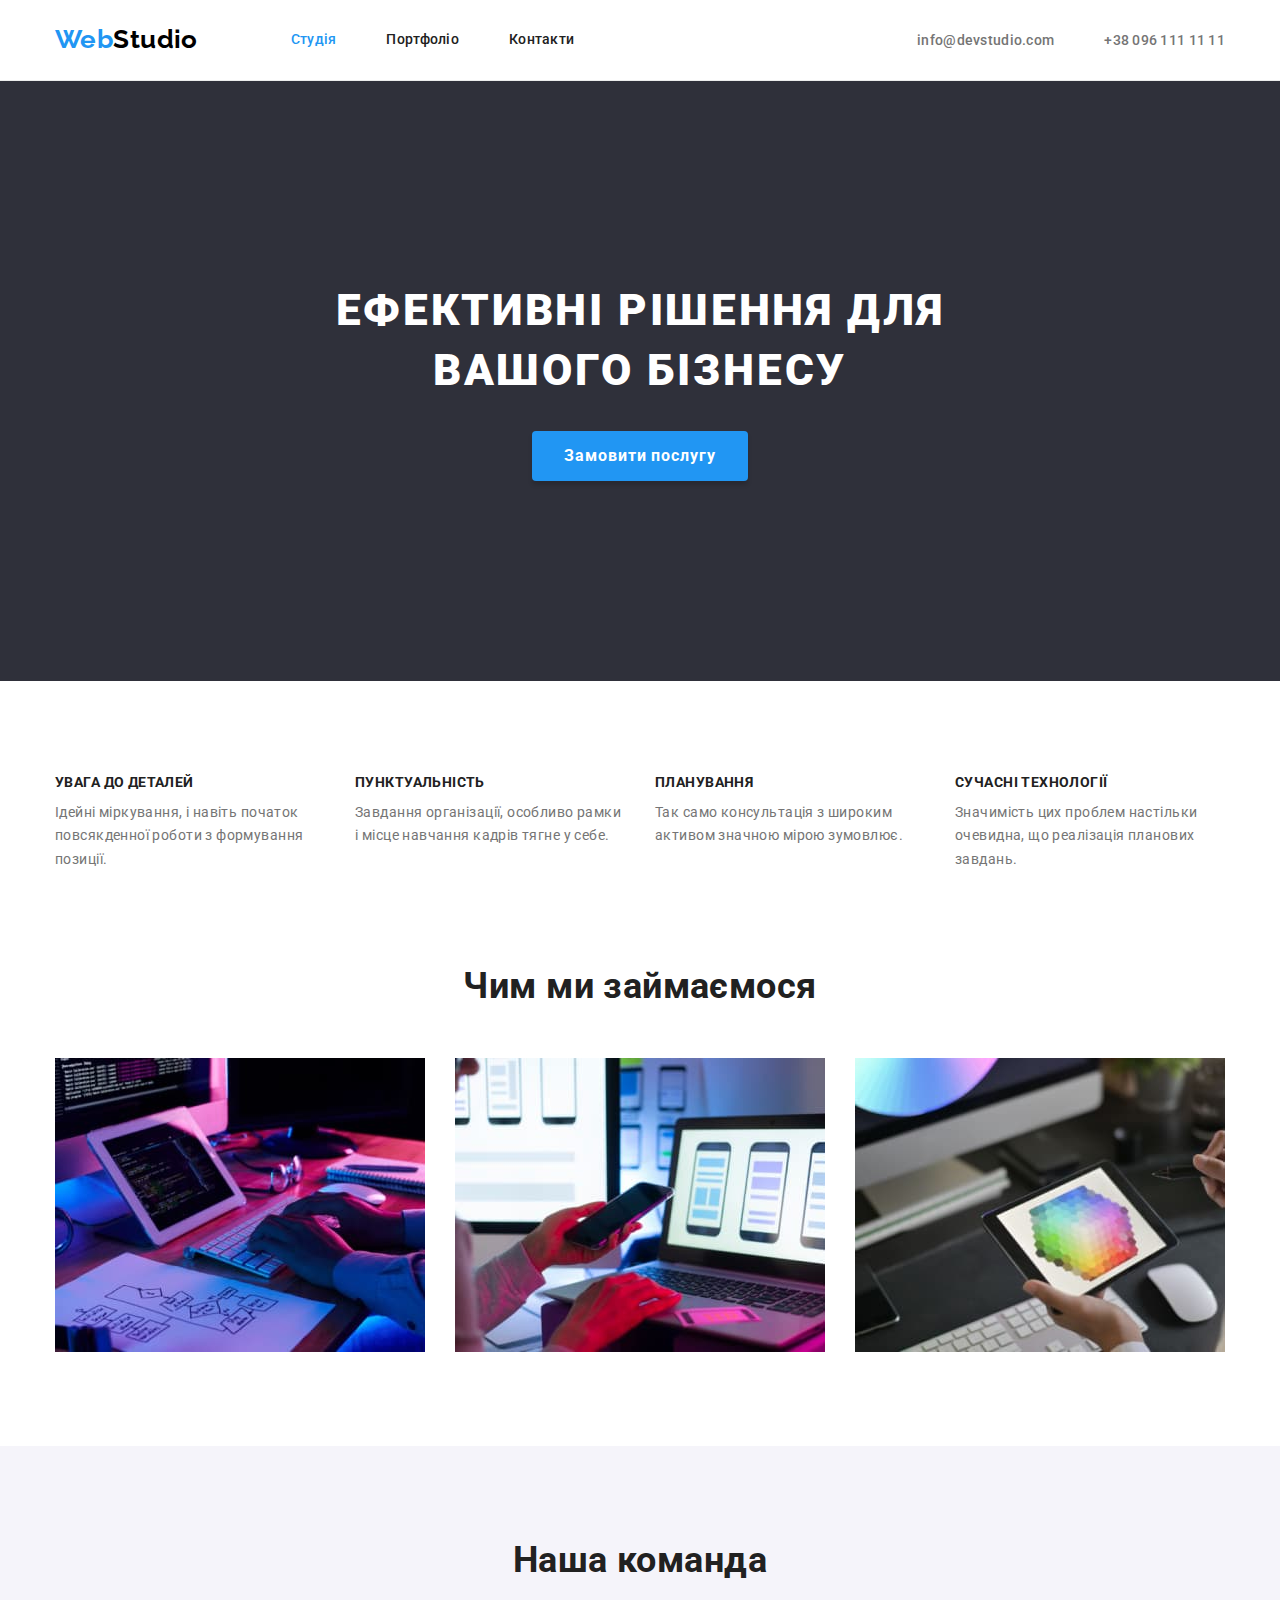
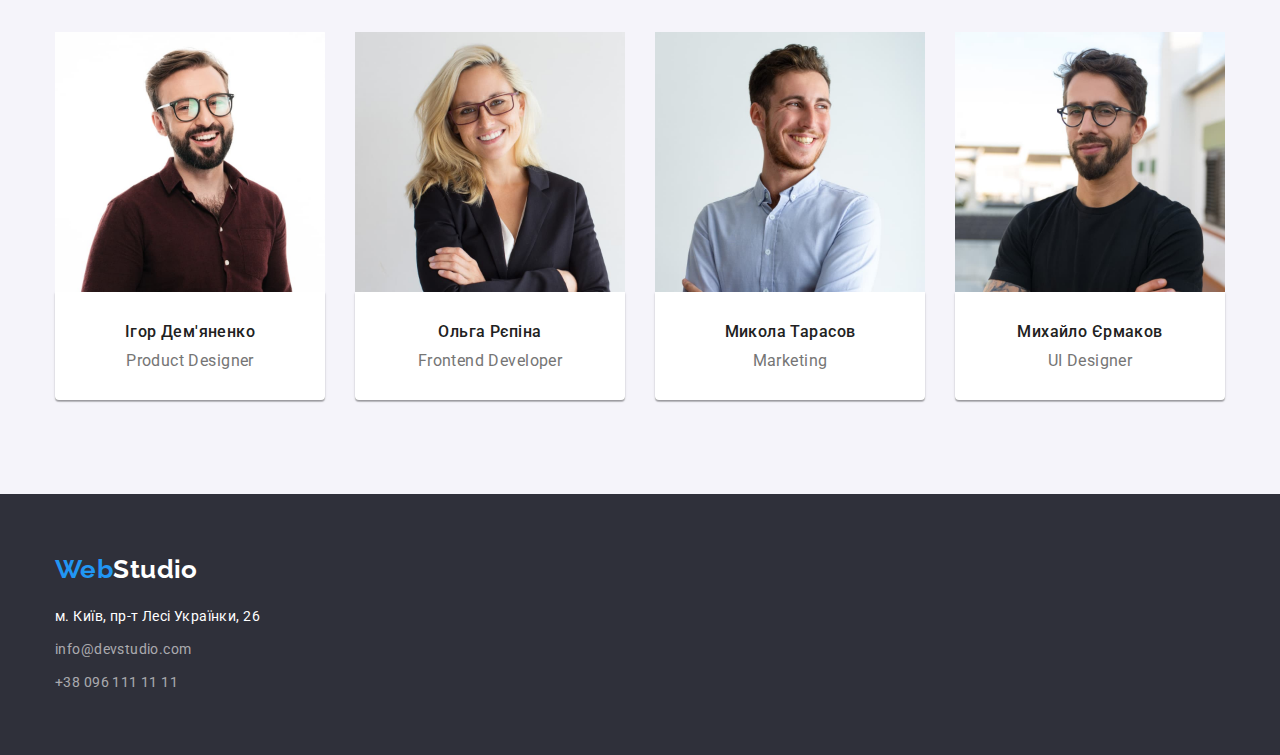
==== index.html @ 47d5ba4a "Initial commit" ====
<!DOCTYPE html>
<html lang="uk">

<head>
    <meta charset="UTF-8">
    <meta http-equiv="X-UA-Compatible" content="IE=edge">
    <meta name="viewport" content="width=device-width, initial-scale=1.0">
    <title>Студія</title>
    <link rel="preconnect" href="https://fonts.googleapis.com">
    <link rel="preconnect" href="https://fonts.gstatic.com" crossorigin>
    <link
        href="https://fonts.googleapis.com/css2?family=Raleway:wght@700&family=Roboto:wght@400;500;700;900&display=swap"
        rel="stylesheet">
    <link rel="stylesheet"
        href="https://cdnjs.cloudflare.com/ajax/libs/modern-normalize/1.1.0/modern-normalize.min.css">
    <link rel="stylesheet" href="./css/styles.css">
</head>

<body>
    <header class="page-header">
        <div class="header-container container">
            <nav class="main-nav">
                <a href="./index.html" class="logo link"><span class="accent">Web</span>Studio</a>

                <ul class="site-nav list">
                    <li class="item">
                        <a href="./index.html" class="current link">Студія</a>
                    </li>
                    <li class="item">
                        <a href="./portfolio.html" class="link">Портфоліо</a>
                    </li>
                    <li class="item">
                        <a href="" class="link">Контакти</a>
                    </li>
                </ul>
            </nav>

            <ul class="header-contacts list">
                <li class="item">
                    <a href="mailto:info@devstudio.com" class="email link">info@devstudio.com</a>
                </li>
                <li class="item">
                    <a href="tel:+380961111111" class="tel link">+38 096 111 11 11</a>
                </li>
            </ul>
        </div>
    </header>


    <main>
        <section class="solutions">
            <h1 class="title">Ефективні рішення для вашого бізнесу</h1>
            <button type="button" class="order-button">Замовити послугу</button>
        </section>

        <section class="section feature">
            <div class="container">
                <h2 class="visually-hidden">Особливості</h2>
                <ul class="feature-list list">
                    <li class="item">
                        <h3 class="title">УВАГА ДО ДЕТАЛЕЙ</h3>
                        <p class="text">Ідейні міркування, і навіть початок повсякденної роботи з формування позиції.
                        </p>
                    </li>
                    <li class="item">
                        <h3 class="title">ПУНКТУАЛЬНІСТЬ</h3>
                        <p class="text">Завдання організації, особливо рамки і місце навчання кадрів тягне у себе.</p>
                    </li>

                    <li class="item">
                        <h3 class="title">ПЛАНУВАННЯ</h3>
                        <p class="text">Так само консультація з широким активом значною мірою зумовлює.</p>
                    </li>

                    <li class="item">
                        <h3 class="title">СУЧАСНІ ТЕХНОЛОГІЇ</h3>
                        <p class="text">Значимість цих проблем настільки очевидна, що реалізація планових завдань.</p>
                    </li>
                </ul>
            </div>
        </section>

        <section class="section work">
            <div class="container">
                <h2 class="section-title">Чим ми займаємося</h2>
                <ul class="work-list list">
                    <li class="item">
                        <img src="./images/img-1.jpg" alt="Програміст крупним планом, що працює за своїм робочим столом"
                            class="image" width="370" height="294">
                    </li>
                    <li class="item">
                        <img src="./images/img-2.jpg"
                            alt="Веб-дизайнери інтерфейсу користувача розробляють програми для смартфонів, команда працює над інтерфейсом мобільних телефонів"
                            class="image" width="370" height="294">
                    </li>
                    <li class="item">
                        <img src="./images/img-3.jpg"
                            alt="Креативний веб-дизайн художника з робочим графічним планшетом для вибору кольору"
                            class="image" width="370" height="294">
                    </li>
                </ul>
            </div>
        </section>

        <section class="section team-section">
            <div class="container">
                <h2 class="section-title">Наша команда</h2>

                <ul class="team-list list">
                    <li class="item">
                        <img src="./images/team-card-img-1.jpg" alt="Ігор Дем'яненко, продакт-дизайнер" class="image"
                            width="270" height="260">
                        <div class="label">
                            <h3 class="title">Ігор Дем'яненко</h3>
                            <p lang="en" class="text">Product Designer</p>
                        </div>
                    </li>
                    <li class="item">
                        <img src="./images/team-card-img-2.jpg" alt="Ольга Рєпіна, розробник" class="image" width="270"
                            height="260">
                        <div class="label">
                            <h3 class="title">Ольга Рєпіна</h3>
                            <p lang="en" class="text">Frontend Developer</p>
                        </div>
                    </li>
                    <li class="item">
                        <img src="./images/team-card-img-3.jpg" alt="Микола Тарасов, маркетинг" class="image"
                            width="270" height="260">
                        <div class="label">
                            <h3 class="title">Микола Тарасов</h3>
                            <p lang="en" class="text">Marketing</p>
                        </div>
                    </li>
                    <li class="item">
                        <img src="./images/team-card-img-4.jpg" alt="Михайло Єрмаков, дизайнер інтерфейсу користувача"
                            class="image" width="270" height="260">
                        <div class="label">
                            <h3 class="title">Михайло Єрмаков</h3>
                            <p lang="en" class="text">UI Designer</p>
                        </div>
                    </li>
                </ul>
            </div>
        </section>
    </main>

    <footer class="page-footer">
        <div class="container">
            <a href="./index.html" class="logo link"><span class="accent">Web</span>Studio</a>

            <address>
                <ul class="footer-contacts list">
                    <li class="item">
                        <a href="https://goo.gl/maps/CPtrU1FHBa2aNyZL9" class="address link" target="_blank"
                            rel="noopener noreferrer nofollow">м. Київ, пр-т Лесі
                            Українки, 26</a>
                    </li>
                    <li class="item">
                        <a href="mailto:info@devstudio.com" class="email link">info@devstudio.com</a>
                    </li>
                    <li class="item">
                        <a href="tel:+380961111111" class="tel link">+38 096 111 11 11</a>
                    </li>
                </ul>
            </address>
        </div>
    </footer>
</body>

</html>
---- css/styles.css ----
:root {
    --primary-text-color: #757575;
    --secondary-text-color: #212121;
    --accent-color: #2196f3;
    --dark-accent-color: #188CE8;
    --primary-white-color: #ffffff;
    --transparent-white-color: rgba(255, 255, 255, 0.6);
    --secondary-bg-color: #F5F4FA;
    --dark-bg-color: #2F303A;
}

body {
    color: var(--primary-text-color);
    background-color: var(--primary-white-color);
    font-family: 'Roboto', sans-serif;
    font-size: 14px;
    letter-spacing: 0.03em;
}

.list {
    padding: 0;
    margin: 0;

    list-style: none;
}

.link {
    margin-top: 0;
    margin-bottom: 0;
    text-decoration: none;
}

.image {
    display: block;
}

.image {
    display: block;
}

h1,
h2,
h3,
h4,
h5,
h6,
p,
ul {
    margin-top: 0;
    margin-bottom: 0;
}

.visually-hidden {
    position: absolute;
    white-space: nowrap;
    width: 1px;
    height: 1px;
    overflow: hidden;
    border: 0;
    padding: 0;
    clip: rect(0 0 0 0);
    clip-path: inset(50%);
    margin: -1px;
}

.container {
    /* width = 1170px + 2*15px */
    width: 1200px;
    margin: 0 auto;
    padding-left: 15px;
    padding-right: 15px;
}


/* Styles for Header */

.page-header {
    border-bottom: 1px solid #ECECEC;
}

.logo {
    color: #000000;
    font-family: 'Raleway', sans-serif;
    font-weight: 700;
    font-size: 26px;
    line-height: 1.19;
}

.page-header .logo {
    padding-top: 24px;
    padding-bottom: 25px;
    margin-right: 93px;
}

.accent,
.site-nav .link.current {
    color: var(--accent-color);
}

.header-container {
    display: flex;
    align-items: center;
}

.main-nav {
    display: flex;
    align-items: center;
}

.site-nav {
    display: flex;
    align-items: center;
}

.site-nav .item+.item,
.header-contacts .item+.item {
    margin-left: 50px;
}

.site-nav .link {
    padding-top: 32px;

    padding-bottom: 32px;
    color: var(--secondary-text-color);
    font-weight: 500;
    line-height: 1.14;
    letter-spacing: 0.02em;
}

.site-nav .link:hover,
.site-nav .link:focus {
    color: var(--accent-color);
}

.header-contacts {
    display: flex;
    margin-left: auto;
}

.header-contacts .link {
    padding-top: 32px;
    padding-bottom: 32px;

    color: var(--primary-text-color);
    font-weight: 500;
    line-height: 1.14px;
    letter-spacing: 0.02em;
}

.header-contacts .link:hover,
.header-contacts .link:focus {
    color: var(--accent-color);
}



/* Styles for Main */

.section {
    padding-top: 94px;
    padding-bottom: 94px;
}

.section.feature {
    padding-bottom: 0;
}

.section-title {
    margin-bottom: 50px;

    color: var(--secondary-text-color);
    font-size: 36px;
    line-height: 1.16;
    text-align: center;
}


/* Styles for Solutions section*/

.solutions {
    max-width: 1600px;
    padding-top: 200px;
    padding-bottom: 200px;
    margin: auto;

    background-color: var(--dark-bg-color);
    text-align: center;
}

.solutions .title {
    margin: 0 auto 30px;
    width: 696px;

    color: var(--primary-white-color);
    font-weight: 900;
    font-size: 44px;
    line-height: 1.36;
    text-align: center;
    letter-spacing: 0.06em;
    text-transform: uppercase;
}

.solutions .order-button {
    width: 216px;
    height: 50px;

    color: var(--primary-white-color);
    background: var(--accent-color);
    box-shadow: 0px 4px 4px rgba(0, 0, 0, 0.15);
    border: none;
    border-radius: 4px;

    font-family: inherit;
    font-weight: 700;
    font-size: 16px;
    line-height: 1.88;
    text-align: center;
    letter-spacing: 0.06em;
    cursor: pointer;
}

.solutions .order-button:focus,
.solutions .order-button:hover {
    background: var(--dark-accent-color);
}

/* Styles for feature list */

.feature-list {
    display: flex;
    gap: 30px;
}

.feature-list .item{
    flex-basis: calc((100% - 90px) / 4);
}

.feature-list .title {
    margin-bottom: 10px;

    font-size: 14px;
    color: var(--secondary-text-color);
    line-height: 1.14;
    text-transform: uppercase;
}

.feature-list .text {
    line-height: 1.71;
}


/* Styles for work section */

.work-list {
    display: flex;
}

.work-list .item:not(:last-child) {
    margin-right: 30px;
}


/* Styles for Team section */

.team-section {
    background-color: var(--secondary-bg-color);
}

.team-section .title {
    color: var(--secondary-text-color);
}

.team-list {
    display: flex;
}

.team-list .item {
    background-color: var(--primary-white-color);
}

.team-list .item:not(:last-child) {
    margin-right: 30px;
}

.team-list .label {
    padding-top: 30px;
    padding-bottom: 30px;

    box-shadow:
        0px 1px 3px rgba(0, 0, 0, 0.12),
        0px 1px 1px rgba(0, 0, 0, 0.14),
        0px 2px 1px rgba(0, 0, 0, 0.2);
    border-radius: 0px 0px 4px 4px;
}

.team-list .title {
    margin-bottom: 10px;

    font-weight: 500;
    font-size: 16px;
    line-height: 1.19;
    text-align: center;
}

.team-list .text {
    font-size: 16px;
    line-height: 1.19;
    text-align: center;
}



/* Styles for Footer */

.page-footer {
    padding-top: 60px;
    padding-bottom: 60px;
    background-color: var(--dark-bg-color);
}

.page-footer .logo {
    display: inline-block;
    margin-bottom: 20px;

    color: var(--primary-white-color);
}

.footer-contacts .link {
    display: inline-block;

    color: var(--transparent-white-color);
    line-height: 1.71;
    font-style: normal;
}

.footer-contacts .item:not(:last-child) {
    margin-bottom: 9px;
}

.footer-contacts .address {
    color: var(--primary-white-color);
}

.footer-contacts .email:hover,
.footer-contacts .email:focus,
.footer-contacts .tel:hover,
.footer-contacts .tel:focus {
    color: var(--accent-color);
}



/* ========================================== */

/*===    Styles for Portfolio   ===*/

.filter-list {
    display: flex;
    justify-content: center;
    margin-bottom: 50px;
}


.filter-list .item:not(:last-child) {
    margin-right: 8px;
}

.button {
    height: 38px;
    padding: 0 22px;

    background-color: var(--secondary-bg-color);
    color: var(--secondary-text-color);
    border-radius: 4px;
    border: none;

    font-family: inherit;
    font-weight: 500;
    font-size: 16px;
    line-height: 1.63px;
    text-align: center;
    cursor: pointer;
}

.button:hover,
.button:focus {
    box-shadow:
        0px 3px 1px rgba(0, 0, 0, 0.1),
        0px 1px 2px rgba(0, 0, 0, 0.08),
        0px 2px 2px rgba(0, 0, 0, 0.12);

    background-color: var(--accent-color);
    color: var(--primary-white-color);
}

.portfolio {
    display: flex;
    flex-wrap: wrap;
    gap: 30px;
}

.portfolio-item {
    flex-basis: calc((100% - 60px) / 3);
}

.portfolio-item .label {
    padding: 20px 24px;
    border: 1px solid #EEEEEE;
    border-top: none;

    background: var(--primary-white-color);
}

.portfolio-item .title {
    margin-bottom: 4px;

    color: var(--secondary-text-color);
    font-size: 18px;
    line-height: 2;
    letter-spacing: 0.06em;
}

.portfolio-item .text {
    color: var(--primary-text-color);
    line-height: 1.88;
}
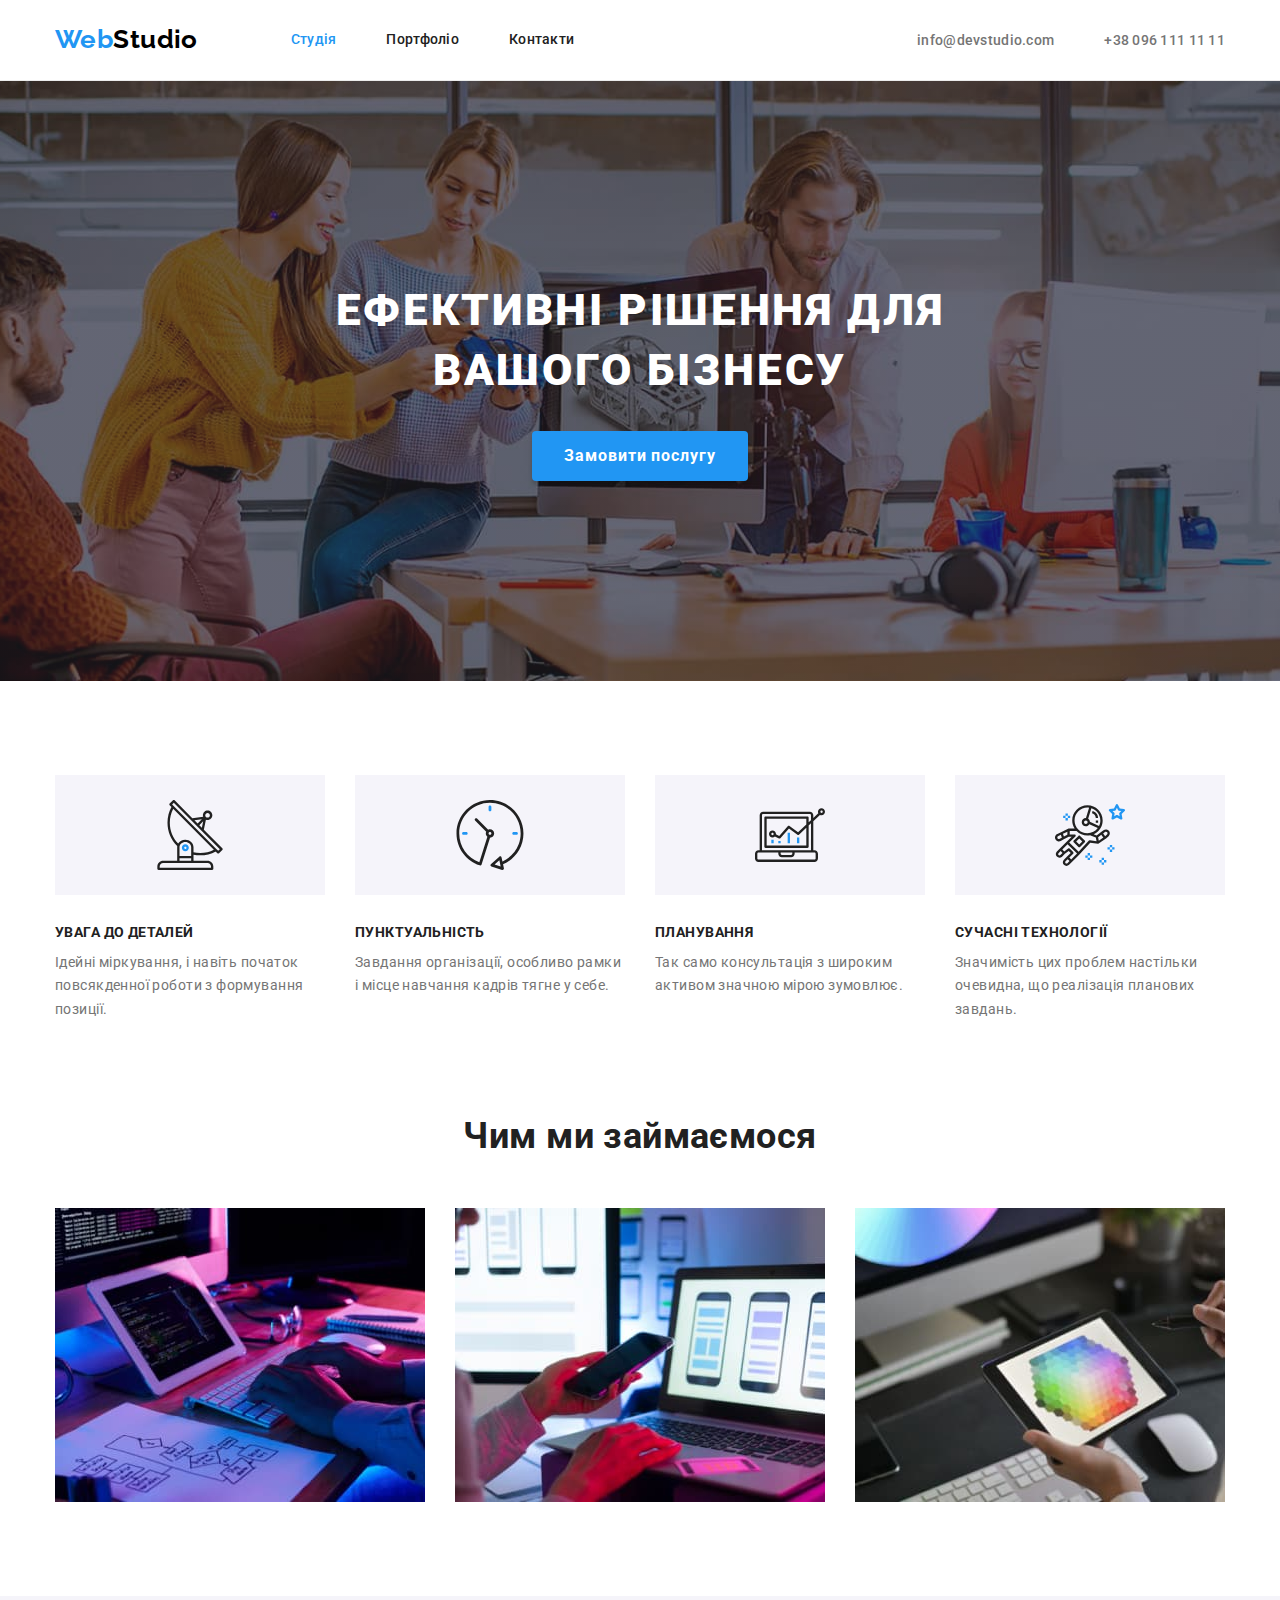
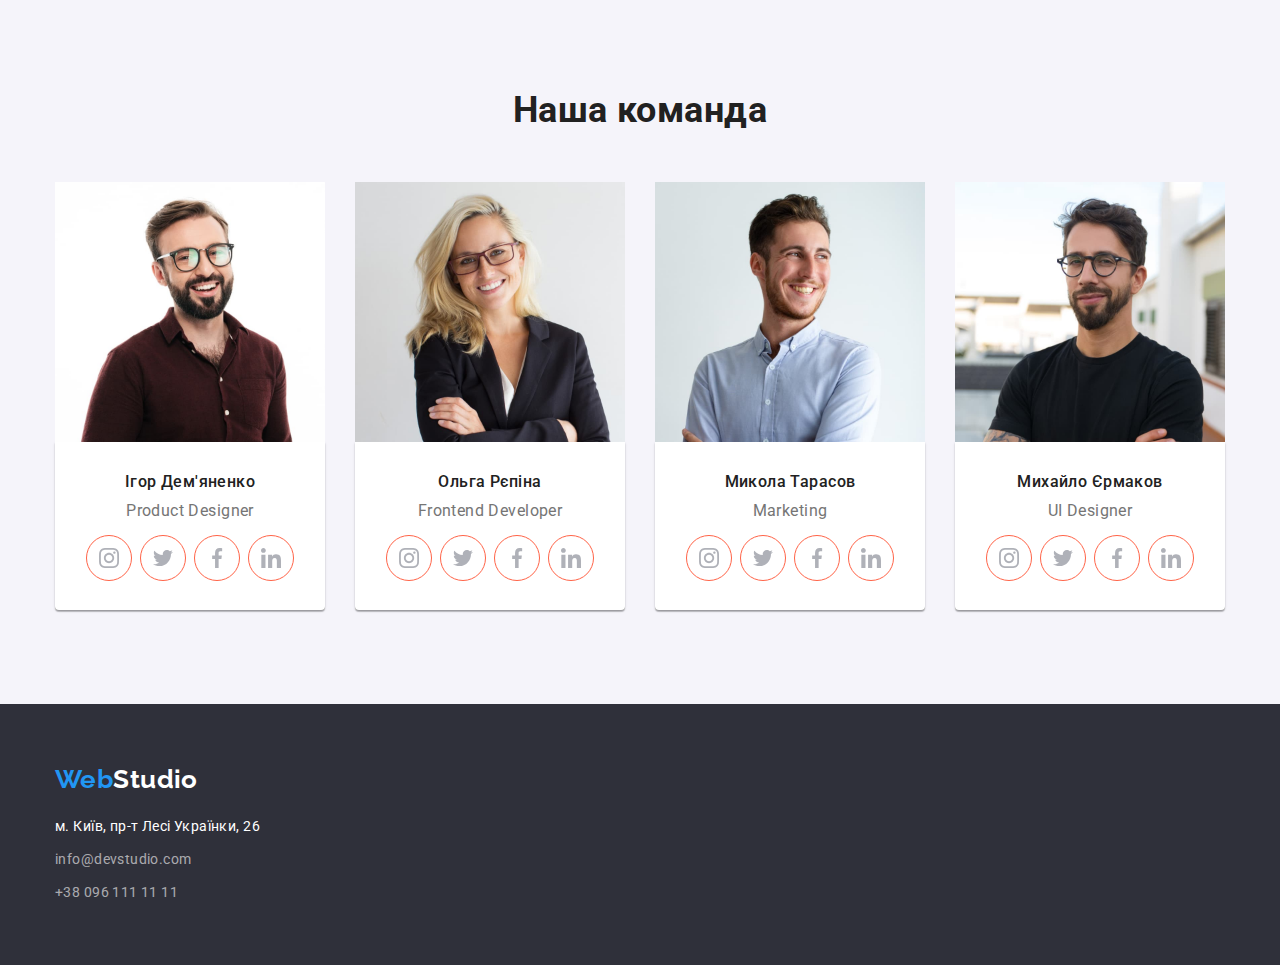
==== commit dda6daaf: "Додає фон в sollution та іконки в feature і team" ====
--- a/index.html
+++ b/index.html
@@ -58,21 +58,33 @@
                 <h2 class="visually-hidden">Особливості</h2>
                 <ul class="feature-list list">
                     <li class="item">
+                        <svg class="icon">
+                            <use href="./images/icons/sprite.svg#icon-antenna" />
+                        </svg>
                         <h3 class="title">УВАГА ДО ДЕТАЛЕЙ</h3>
                         <p class="text">Ідейні міркування, і навіть початок повсякденної роботи з формування позиції.
                         </p>
                     </li>
                     <li class="item">
+                        <svg class="icon">
+                            <use href="./images/icons/sprite.svg#icon-clock" />
+                        </svg>
                         <h3 class="title">ПУНКТУАЛЬНІСТЬ</h3>
                         <p class="text">Завдання організації, особливо рамки і місце навчання кадрів тягне у себе.</p>
                     </li>
 
                     <li class="item">
+                        <svg class="icon">
+                            <use href="./images/icons/sprite.svg#icon-diagram" />
+                        </svg>
                         <h3 class="title">ПЛАНУВАННЯ</h3>
                         <p class="text">Так само консультація з широким активом значною мірою зумовлює.</p>
                     </li>
 
                     <li class="item">
+                        <svg class="icon">
+                            <use href="./images/icons/sprite.svg#icon-astronaut" />
+                        </svg>
                         <h3 class="title">СУЧАСНІ ТЕХНОЛОГІЇ</h3>
                         <p class="text">Значимість цих проблем настільки очевидна, що реалізація планових завдань.</p>
                     </li>
@@ -113,6 +125,36 @@
                         <div class="label">
                             <h3 class="title">Ігор Дем'яненко</h3>
                             <p lang="en" class="text">Product Designer</p>
+                            <ul class="social-list list">
+                                <li class="social-item">
+                                    <a href="" class="link">
+                                        <svg class="icon">
+                                            <use href="./images/icons/sprite.svg#icon-instagram"/>
+                                        </svg>
+                                    </a>
+                                </li>
+                                <li class="social-item">
+                                    <a href="" class="link">
+                                        <svg class="icon">
+                                            <use href="./images/icons/sprite.svg#icon-twitter"/>
+                                        </svg>
+                                    </a>
+                                </li>
+                                <li class="social-item">
+                                    <a href="" class="link">
+                                        <svg class="icon">
+                                            <use href="./images/icons/sprite.svg#icon-facebook"/>
+                                        </svg>
+                                    </a>
+                                </li>
+                                <li class="social-item">
+                                    <a href="" class="link">
+                                        <svg class="icon">
+                                            <use href="./images/icons/sprite.svg#icon-linkedin"/>
+                                        </svg>
+                                    </a>
+                                </li>
+                            </ul>
                         </div>
                     </li>
                     <li class="item">
@@ -121,6 +163,36 @@
                         <div class="label">
                             <h3 class="title">Ольга Рєпіна</h3>
                             <p lang="en" class="text">Frontend Developer</p>
+                            <ul class="social-list list">
+                                <li class="social-item">
+                                    <a href="" class="link">
+                                        <svg class="icon">
+                                            <use href="./images/icons/sprite.svg#icon-instagram"/>
+                                        </svg>
+                                    </a>
+                                </li>
+                                <li class="social-item">
+                                    <a href="" class="link">
+                                        <svg class="icon">
+                                            <use href="./images/icons/sprite.svg#icon-twitter"/>
+                                        </svg>
+                                    </a>
+                                </li>
+                                <li class="social-item">
+                                    <a href="" class="link">
+                                        <svg class="icon">
+                                            <use href="./images/icons/sprite.svg#icon-facebook"/>
+                                        </svg>
+                                    </a>
+                                </li>
+                                <li class="social-item">
+                                    <a href="" class="link">
+                                        <svg class="icon">
+                                            <use href="./images/icons/sprite.svg#icon-linkedin"/>
+                                        </svg>
+                                    </a>
+                                </li>
+                            </ul>
                         </div>
                     </li>
                     <li class="item">
@@ -129,6 +201,36 @@
                         <div class="label">
                             <h3 class="title">Микола Тарасов</h3>
                             <p lang="en" class="text">Marketing</p>
+                            <ul class="social-list list">
+                                <li class="social-item">
+                                    <a href="" class="link">
+                                        <svg class="icon">
+                                            <use href="./images/icons/sprite.svg#icon-instagram"/>
+                                        </svg>
+                                    </a>
+                                </li>
+                                <li class="social-item">
+                                    <a href="" class="link">
+                                        <svg class="icon">
+                                            <use href="./images/icons/sprite.svg#icon-twitter"/>
+                                        </svg>
+                                    </a>
+                                </li>
+                                <li class="social-item">
+                                    <a href="" class="link">
+                                        <svg class="icon">
+                                            <use href="./images/icons/sprite.svg#icon-facebook"/>
+                                        </svg>
+                                    </a>
+                                </li>
+                                <li class="social-item">
+                                    <a href="" class="link">
+                                        <svg class="icon">
+                                            <use href="./images/icons/sprite.svg#icon-linkedin"/>
+                                        </svg>
+                                    </a>
+                                </li>
+                            </ul>
                         </div>
                     </li>
                     <li class="item">
@@ -137,6 +239,36 @@
                         <div class="label">
                             <h3 class="title">Михайло Єрмаков</h3>
                             <p lang="en" class="text">UI Designer</p>
+                            <ul class="social-list list">
+                                <li class="social-item">
+                                    <a href="" class="link">
+                                        <svg class="icon">
+                                            <use href="./images/icons/sprite.svg#icon-instagram"/>
+                                        </svg>
+                                    </a>
+                                </li>
+                                <li class="social-item">
+                                    <a href="" class="link">
+                                        <svg class="icon">
+                                            <use href="./images/icons/sprite.svg#icon-twitter"/>
+                                        </svg>
+                                    </a>
+                                </li>
+                                <li class="social-item">
+                                    <a href="" class="link">
+                                        <svg class="icon">
+                                            <use href="./images/icons/sprite.svg#icon-facebook"/>
+                                        </svg>
+                                    </a>
+                                </li>
+                                <li class="social-item">
+                                    <a href="" class="link">
+                                        <svg class="icon">
+                                            <use href="./images/icons/sprite.svg#icon-linkedin"/>
+                                        </svg>
+                                    </a>
+                                </li>
+                            </ul>
                         </div>
                     </li>
                 </ul>
--- a/css/styles.css
+++ b/css/styles.css
@@ -183,7 +183,18 @@
     padding-bottom: 200px;
     margin: auto;
 
-    background-color: var(--dark-bg-color);
+    background-image: 
+    linear-gradient(
+        to right,
+        rgba(47, 48, 58, 0.4),
+        rgba(47, 48, 58, 0.4)
+    ),
+    url("../images/hero-img.jpg");
+    background-repeat: no-repeat;
+    background-position: center;
+    background-size: cover;
+
+    background-color: #C4C4C4;
     text-align: center;
 }
 
@@ -235,6 +246,18 @@
     flex-basis: calc((100% - 90px) / 4);
 }
 
+.feature-list .icon{
+    display: block;
+    width: 270px;
+    height: 120px;
+    padding-top: 25px;
+    padding-bottom: 25px;
+    margin-bottom: 30px;
+
+    background: var(--secondary-bg-color);
+}
+
+
 .feature-list .title {
     margin-bottom: 10px;
 
@@ -283,8 +306,7 @@
 }
 
 .team-list .label {
-    padding-top: 30px;
-    padding-bottom: 30px;
+    padding: 30px 32px;
 
     box-shadow:
         0px 1px 3px rgba(0, 0, 0, 0.12),
@@ -303,11 +325,32 @@
 }
 
 .team-list .text {
+    margin-bottom: 16px;
     font-size: 16px;
     line-height: 1.19;
     text-align: center;
 }
 
+.social-list{
+    display: flex;
+    gap: 10px;
+}
+
+.social-list .social-item{
+    width: 44px;
+    height: 44px;
+    border: none;
+    border-radius: 50%;
+
+    outline: 1px solid tomato;
+}
+
+
+.social-list .icon{
+    display: block;
+    width: 44px;
+    height: 44px;
+}
 
 
 /* Styles for Footer */
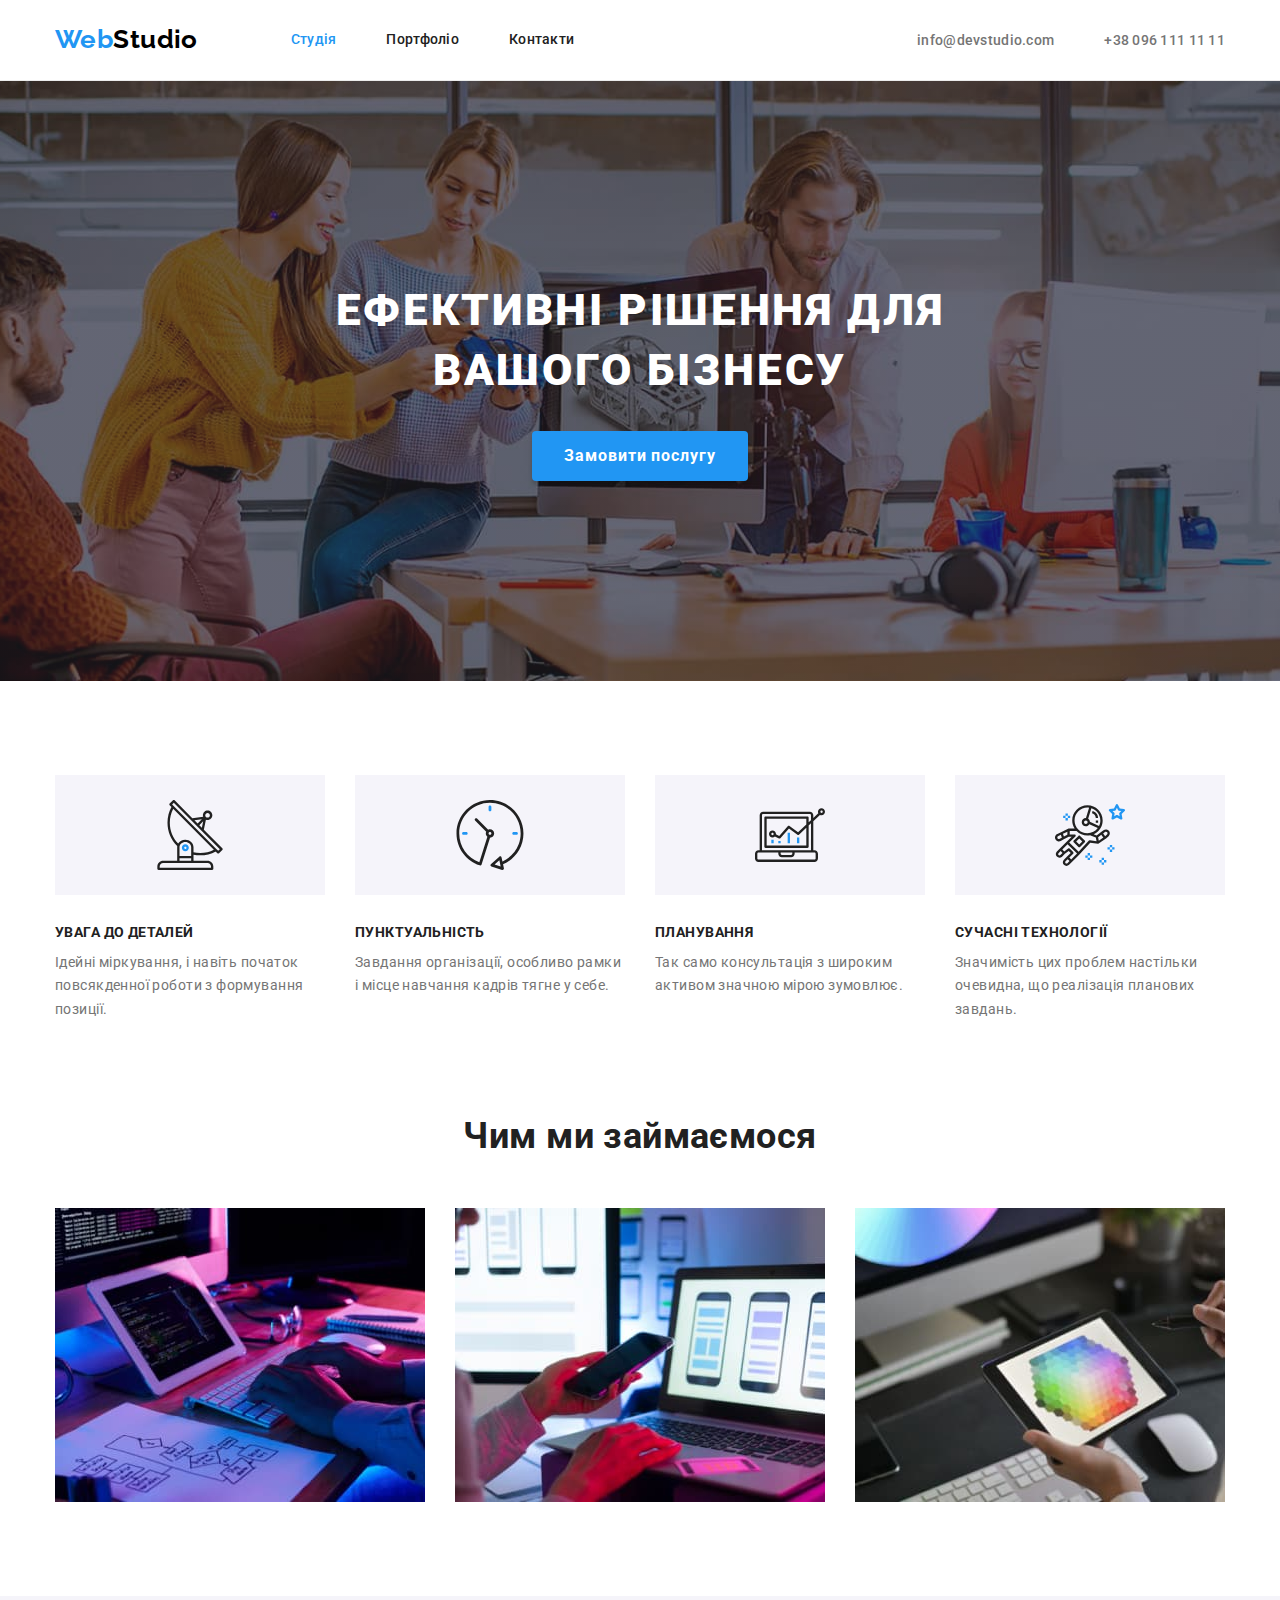
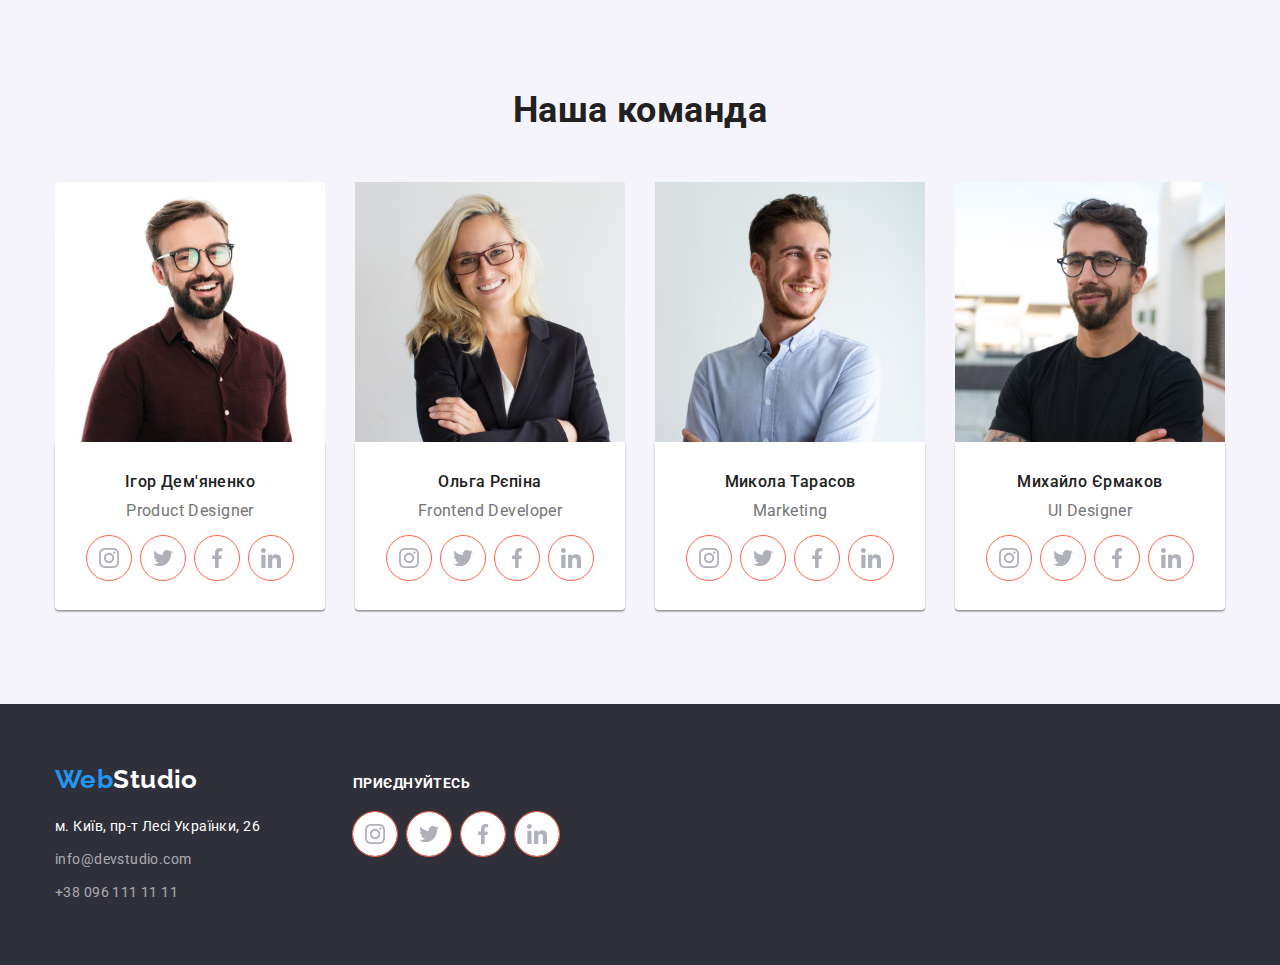
==== commit 626072e5: "Додає розмітку футера" ====
--- a/index.html
+++ b/index.html
@@ -277,24 +277,62 @@
     </main>
 
     <footer class="page-footer">
-        <div class="container">
-            <a href="./index.html" class="logo link"><span class="accent">Web</span>Studio</a>
-
-            <address>
-                <ul class="footer-contacts list">
-                    <li class="item">
-                        <a href="https://goo.gl/maps/CPtrU1FHBa2aNyZL9" class="address link" target="_blank"
-                            rel="noopener noreferrer nofollow">м. Київ, пр-т Лесі
-                            Українки, 26</a>
-                    </li>
-                    <li class="item">
-                        <a href="mailto:info@devstudio.com" class="email link">info@devstudio.com</a>
-                    </li>
-                    <li class="item">
-                        <a href="tel:+380961111111" class="tel link">+38 096 111 11 11</a>
-                    </li>
-                </ul>
-            </address>
+        <div class="container footer-container">
+            <div class="contacts">
+                <a href="./index.html" class="logo link"><span class="accent">Web</span>Studio</a>
+
+                <address>
+                    <ul class="footer-contacts list">
+                        <li class="item">
+                            <a href="https://goo.gl/maps/CPtrU1FHBa2aNyZL9" class="address link" target="_blank"
+                                rel="noopener noreferrer nofollow">м. Київ, пр-т Лесі
+                                Українки, 26</a>
+                        </li>
+                        <li class="item">
+                            <a href="mailto:info@devstudio.com" class="email link">info@devstudio.com</a>
+                        </li>
+                        <li class="item">
+                            <a href="tel:+380961111111" class="tel link">+38 096 111 11 11</a>
+                        </li>
+                    </ul>
+                </address>
+            </div>           
+
+            <div class="social-contacts">
+                <p class="text">
+                    приєднуйтесь
+                </p>
+                <ul class="social-list list">
+                    <li class="social-item">
+                        <a href="" class="link">
+                            <svg class="icon">
+                                <use href="./images/icons/sprite.svg#icon-instagram"/>
+                            </svg>
+                        </a>
+                    </li>
+                    <li class="social-item">
+                        <a href="" class="link">
+                            <svg class="icon">
+                                <use href="./images/icons/sprite.svg#icon-twitter"/>
+                            </svg>
+                        </a>
+                    </li>
+                    <li class="social-item">
+                        <a href="" class="link">
+                            <svg class="icon">
+                                <use href="./images/icons/sprite.svg#icon-facebook"/>
+                            </svg>
+                        </a>
+                    </li>
+                    <li class="social-item">
+                        <a href="" class="link">
+                            <svg class="icon">
+                                <use href="./images/icons/sprite.svg#icon-linkedin"/>
+                            </svg>
+                        </a>
+                    </li>
+                </ul>
+            </div>
         </div>
     </footer>
 </body>
--- a/css/styles.css
+++ b/css/styles.css
@@ -183,13 +183,11 @@
     padding-bottom: 200px;
     margin: auto;
 
-    background-image: 
-    linear-gradient(
-        to right,
-        rgba(47, 48, 58, 0.4),
-        rgba(47, 48, 58, 0.4)
-    ),
-    url("../images/hero-img.jpg");
+    background-image:
+        linear-gradient(to right,
+            rgba(47, 48, 58, 0.4),
+            rgba(47, 48, 58, 0.4)),
+        url("../images/hero-img.jpg");
     background-repeat: no-repeat;
     background-position: center;
     background-size: cover;
@@ -242,11 +240,11 @@
     gap: 30px;
 }
 
-.feature-list .item{
+.feature-list .item {
     flex-basis: calc((100% - 90px) / 4);
 }
 
-.feature-list .icon{
+.feature-list .icon {
     display: block;
     width: 270px;
     height: 120px;
@@ -331,12 +329,12 @@
     text-align: center;
 }
 
-.social-list{
+.social-list {
     display: flex;
     gap: 10px;
 }
 
-.social-list .social-item{
+.social-list .social-item {
     width: 44px;
     height: 44px;
     border: none;
@@ -346,7 +344,7 @@
 }
 
 
-.social-list .icon{
+.social-list .icon {
     display: block;
     width: 44px;
     height: 44px;
@@ -359,6 +357,11 @@
     padding-top: 60px;
     padding-bottom: 60px;
     background-color: var(--dark-bg-color);
+}
+
+.footer-container {
+    display: flex;
+    gap: 93px;
 }
 
 .page-footer .logo {
@@ -391,7 +394,16 @@
     color: var(--accent-color);
 }
 
-
+.social-contacts .text {
+    margin-top: 12px;
+    margin-bottom: 20px;
+
+    color: var(--primary-white-color);
+
+    font-weight: 700;
+    line-height: 1.14;
+    text-transform: uppercase;
+}
 
 /* ========================================== */
 
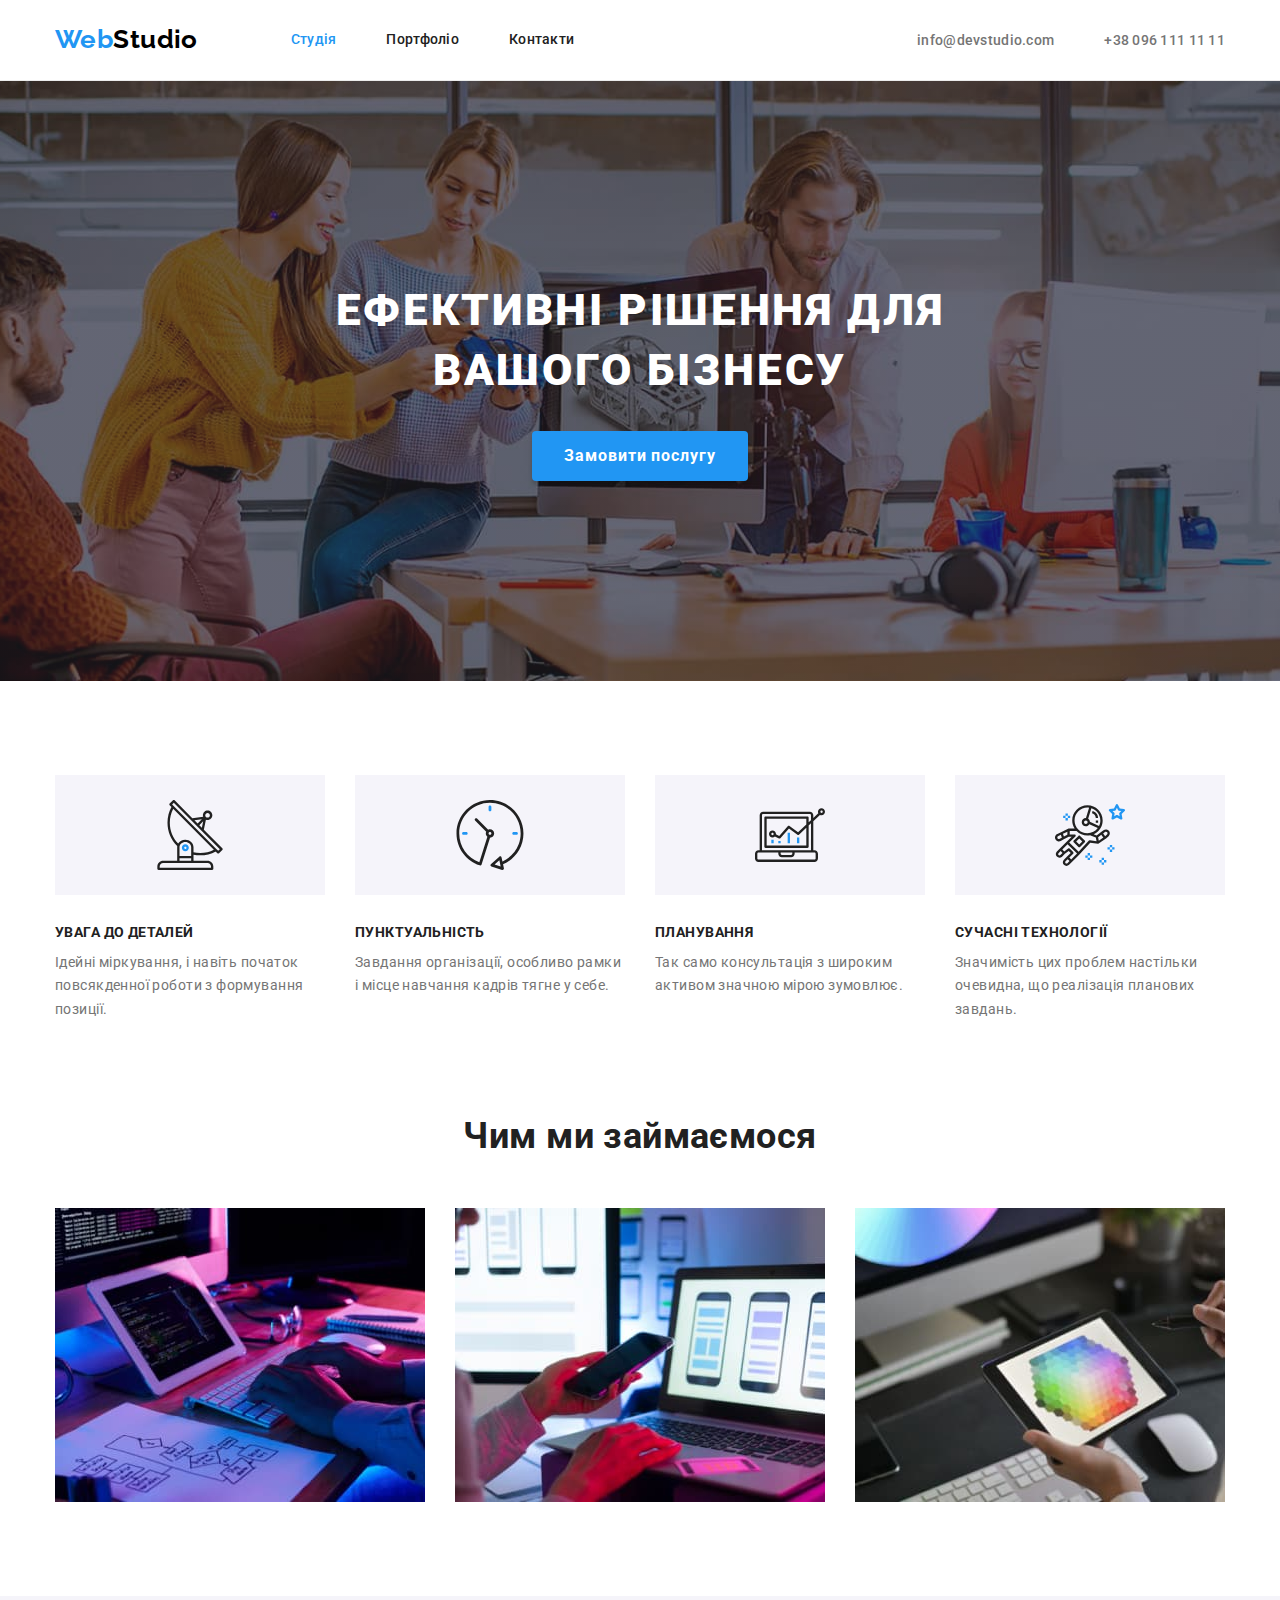
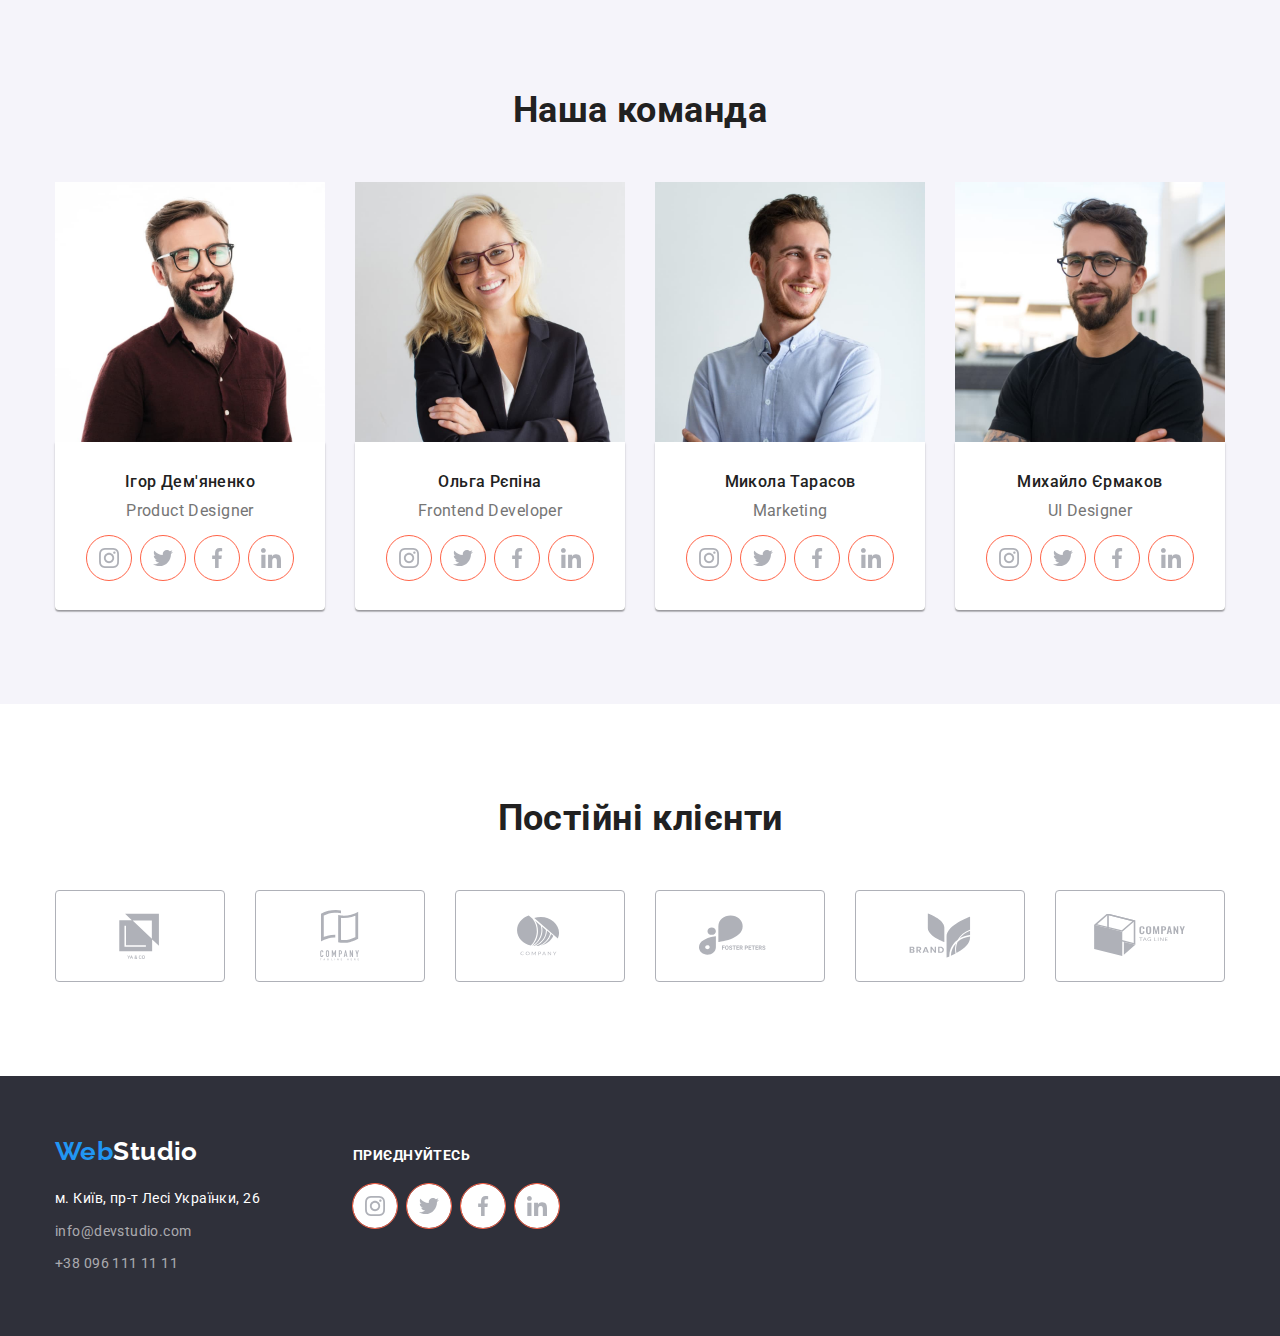
==== commit cf9a21ca: "Додає client section" ====
--- a/index.html
+++ b/index.html
@@ -270,6 +270,56 @@
                                 </li>
                             </ul>
                         </div>
+                    </li>
+                </ul>
+            </div>
+        </section>
+
+        <section class="section client-section">
+            <div class="container">
+                <h2 class="section-title">Постійні клієнти</h2>
+                <ul class="client-list list">
+                    <li class="item">
+                        <a href="" class="link">
+                            <svg class="icon">
+                                <use href="./images/icons/sprite.svg#icon-client-1"/>
+                            </svg>
+                        </a>
+                    </li>
+                    <li class="item">
+                        <a href="" class="link">
+                            <svg class="icon">
+                                <use href="./images/icons/sprite.svg#icon-client-2"/>
+                            </svg>
+                        </a>
+                    </li>
+                    <li class="item">
+                        <a href="" class="link">
+                            <svg class="icon">
+                                <use href="./images/icons/sprite.svg#icon-client-3"/>
+                            </svg>
+                        </a>
+                    </li>
+                    <li class="item">
+                        <a href="" class="link">
+                            <svg class="icon">
+                                <use href="./images/icons/sprite.svg#icon-client-4"/>
+                            </svg>
+                        </a>
+                    </li>
+                    <li class="item">
+                        <a href="" class="link">
+                            <svg class="icon">
+                                <use href="./images/icons/sprite.svg#icon-client-5"/>
+                            </svg>
+                        </a>
+                    </li>
+                    <li class="item">
+                        <a href="" class="link">
+                            <svg class="icon">
+                                <use href="./images/icons/sprite.svg#icon-client-6"/>
+                            </svg>
+                        </a>
                     </li>
                 </ul>
             </div>
--- a/css/styles.css
+++ b/css/styles.css
@@ -175,7 +175,7 @@
 }
 
 
-/* Styles for Solutions section*/
+/*  Solutions section*/
 
 .solutions {
     max-width: 1600px;
@@ -270,7 +270,7 @@
 }
 
 
-/* Styles for work section */
+/* Work section */
 
 .work-list {
     display: flex;
@@ -281,7 +281,7 @@
 }
 
 
-/* Styles for Team section */
+/* Team section */
 
 .team-section {
     background-color: var(--secondary-bg-color);
@@ -335,8 +335,8 @@
 }
 
 .social-list .social-item {
-    width: 44px;
-    height: 44px;
+    /* width: 44px;
+    height: 44px; */
     border: none;
     border-radius: 50%;
 
@@ -350,8 +350,29 @@
     height: 44px;
 }
 
-
-/* Styles for Footer */
+/* Client section */
+
+.client-list {
+    display: flex;
+    gap: 30px;
+
+}
+
+.client-list .icon {
+    display: block;
+    width: 170px;
+    height: 92px;
+    padding: 16px 32px;
+    border: 1px solid #AFB1B8;
+    border-radius: 4px;
+
+    background-color: var(--primary-white-color);
+}
+
+
+
+
+/* Footer */
 
 .page-footer {
     padding-top: 60px;
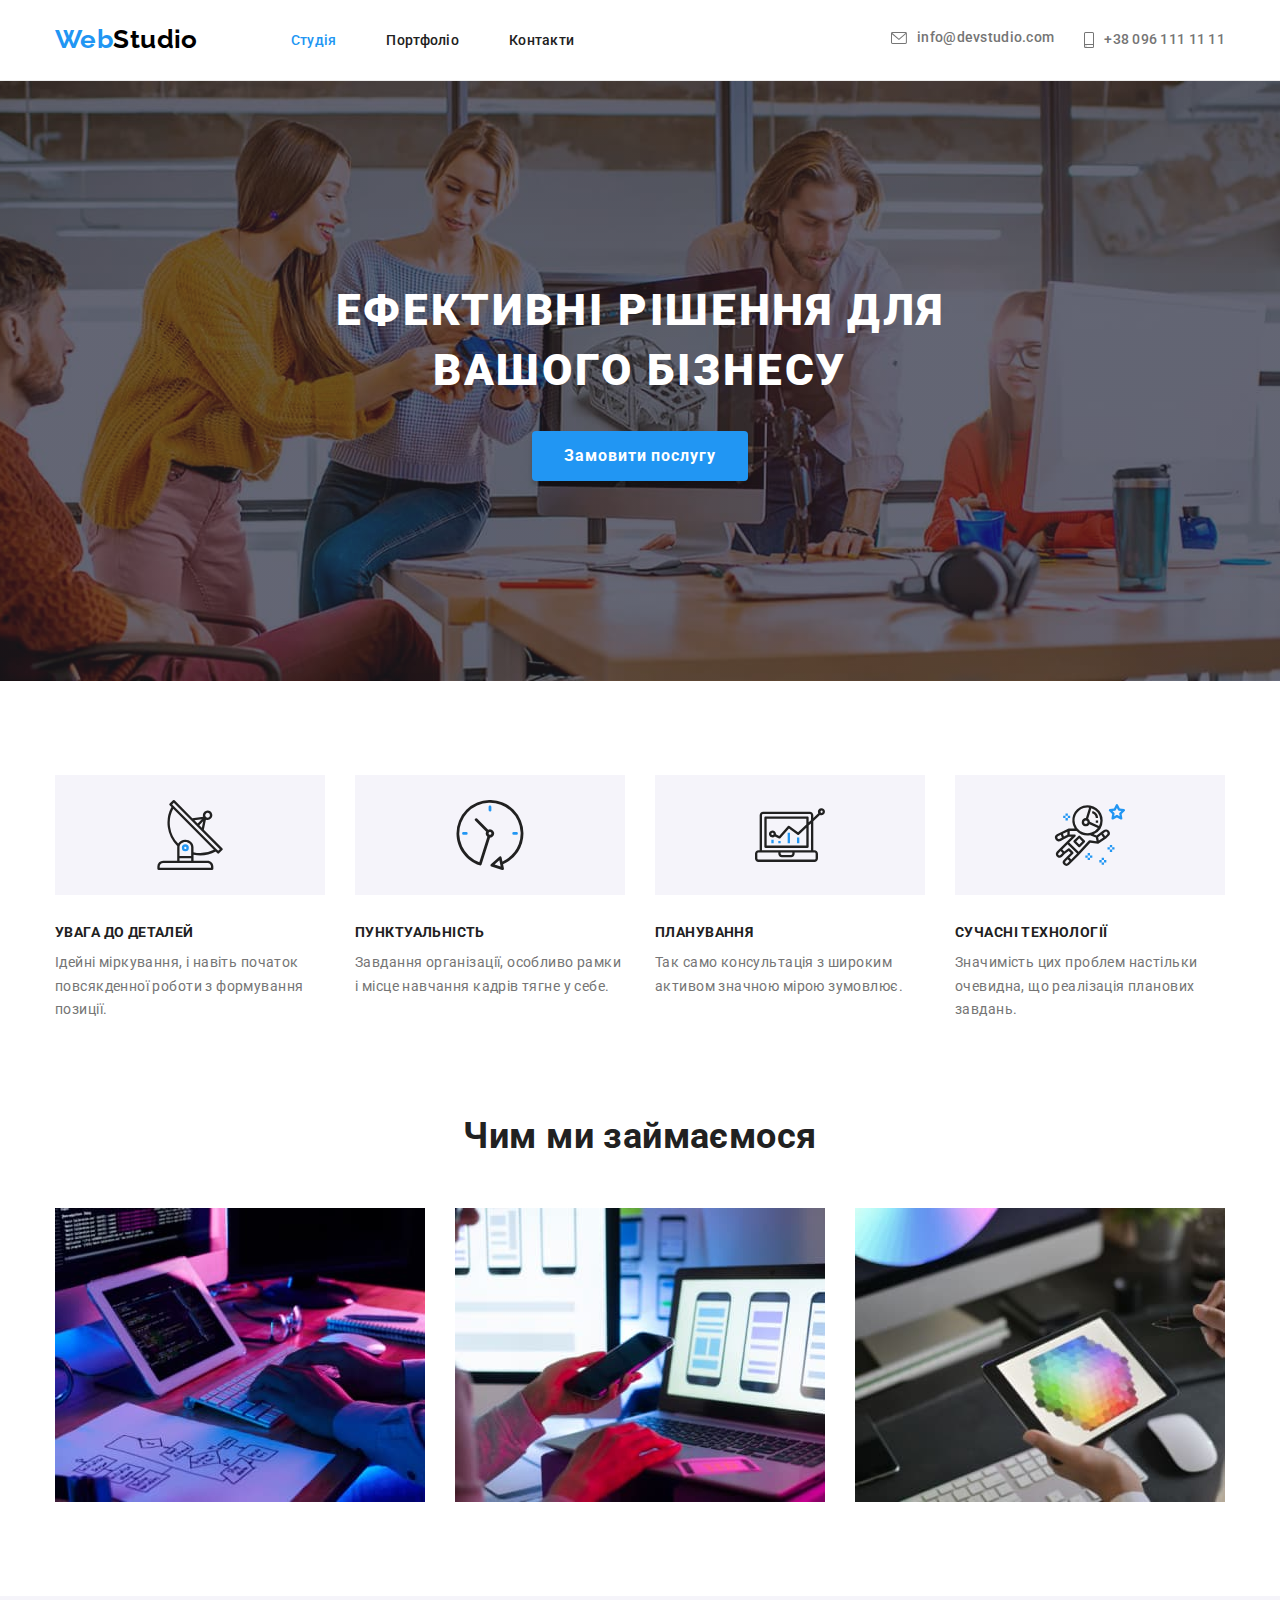
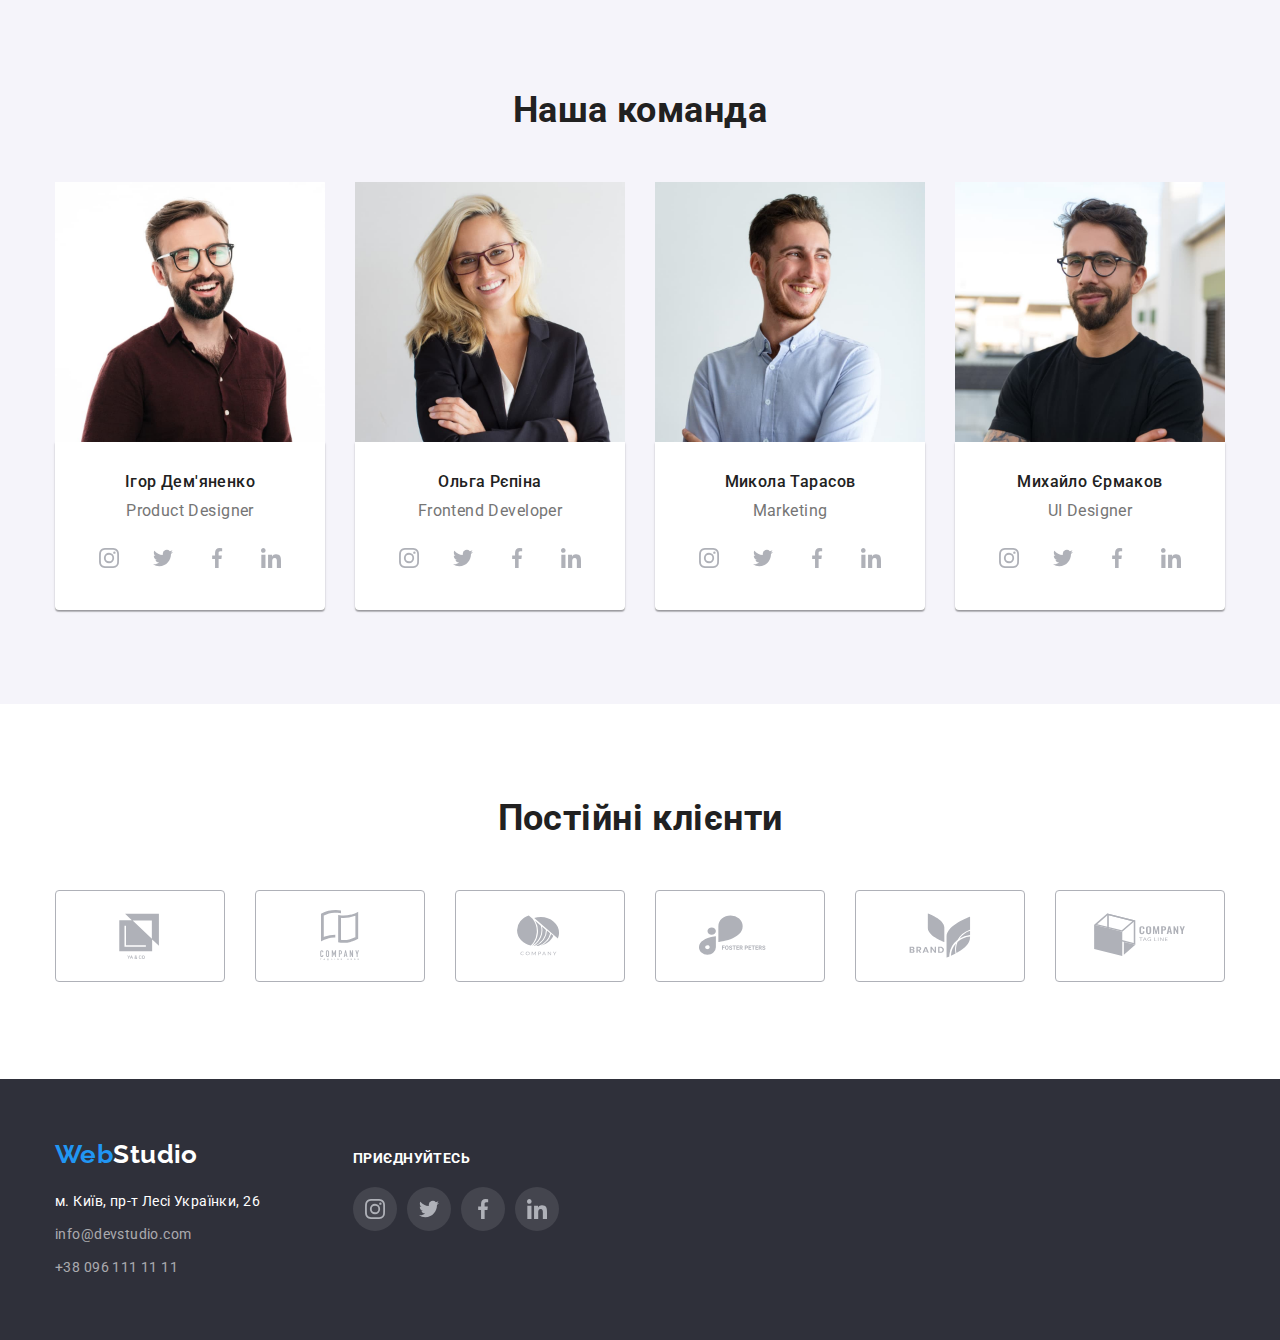
==== commit d72ad189: "Додає стилі для іконок" ====
--- a/index.html
+++ b/index.html
@@ -37,10 +37,19 @@
 
             <ul class="header-contacts list">
                 <li class="item">
-                    <a href="mailto:info@devstudio.com" class="email link">info@devstudio.com</a>
+                    <a href="mailto:info@devstudio.com" class="email link">
+                        <svg class="icon"  width="16"
+                        height="12">
+                            <use href="./images/icons.svg#icon-envelope" />
+                        </svg>
+                        info@devstudio.com</a>
                 </li>
                 <li class="item">
-                    <a href="tel:+380961111111" class="tel link">+38 096 111 11 11</a>
+                    <a href="tel:+380961111111" class="tel link">
+                        <svg class="icon" width="10" height="16">
+                            <use href="./images/icons.svg#icon-smartphone" />
+                        </svg>
+                        +38 096 111 11 11</a>
                 </li>
             </ul>
         </div>
@@ -58,32 +67,32 @@
                 <h2 class="visually-hidden">Особливості</h2>
                 <ul class="feature-list list">
                     <li class="item">
-                        <svg class="icon">
-                            <use href="./images/icons/sprite.svg#icon-antenna" />
+                        <svg class="icon" width="70" height="70">
+                            <use href="./images/icons.svg#icon-antenna" />
                         </svg>
                         <h3 class="title">УВАГА ДО ДЕТАЛЕЙ</h3>
                         <p class="text">Ідейні міркування, і навіть початок повсякденної роботи з формування позиції.
                         </p>
                     </li>
                     <li class="item">
-                        <svg class="icon">
-                            <use href="./images/icons/sprite.svg#icon-clock" />
+                        <svg class="icon" width="70" height="70">
+                            <use href="./images/icons.svg#icon-clock" />
                         </svg>
                         <h3 class="title">ПУНКТУАЛЬНІСТЬ</h3>
                         <p class="text">Завдання організації, особливо рамки і місце навчання кадрів тягне у себе.</p>
                     </li>
 
                     <li class="item">
-                        <svg class="icon">
-                            <use href="./images/icons/sprite.svg#icon-diagram" />
+                        <svg class="icon" width="70" height="70">
+                            <use href="./images/icons.svg#icon-diagram" />
                         </svg>
                         <h3 class="title">ПЛАНУВАННЯ</h3>
                         <p class="text">Так само консультація з широким активом значною мірою зумовлює.</p>
                     </li>
 
                     <li class="item">
-                        <svg class="icon">
-                            <use href="./images/icons/sprite.svg#icon-astronaut" />
+                        <svg class="icon" width="70" height="70">
+                            <use href="./images/icons.svg#icon-astronaut" />
                         </svg>
                         <h3 class="title">СУЧАСНІ ТЕХНОЛОГІЇ</h3>
                         <p class="text">Значимість цих проблем настільки очевидна, що реалізація планових завдань.</p>
@@ -128,29 +137,29 @@
                             <ul class="social-list list">
                                 <li class="social-item">
                                     <a href="" class="link">
-                                        <svg class="icon">
-                                            <use href="./images/icons/sprite.svg#icon-instagram"/>
-                                        </svg>
-                                    </a>
-                                </li>
-                                <li class="social-item">
-                                    <a href="" class="link">
-                                        <svg class="icon">
-                                            <use href="./images/icons/sprite.svg#icon-twitter"/>
-                                        </svg>
-                                    </a>
-                                </li>
-                                <li class="social-item">
-                                    <a href="" class="link">
-                                        <svg class="icon">
-                                            <use href="./images/icons/sprite.svg#icon-facebook"/>
-                                        </svg>
-                                    </a>
-                                </li>
-                                <li class="social-item">
-                                    <a href="" class="link">
-                                        <svg class="icon">
-                                            <use href="./images/icons/sprite.svg#icon-linkedin"/>
+                                        <svg class="icon" width="44" height="44">
+                                            <use href="./images/icons.svg#icon-instagram" />
+                                        </svg>
+                                    </a>
+                                </li>
+                                <li class="social-item">
+                                    <a href="" class="link">
+                                        <svg class="icon" width="44" height="44">
+                                            <use href="./images/icons.svg#icon-twitter" />
+                                        </svg>
+                                    </a>
+                                </li>
+                                <li class="social-item">
+                                    <a href="" class="link">
+                                        <svg class="icon" width="44" height="44">
+                                            <use href="./images/icons.svg#icon-facebook" />
+                                        </svg>
+                                    </a>
+                                </li>
+                                <li class="social-item">
+                                    <a href="" class="link">
+                                        <svg class="icon" width="44" height="44">
+                                            <use href="./images/icons.svg#icon-linkedin" />
                                         </svg>
                                     </a>
                                 </li>
@@ -166,29 +175,29 @@
                             <ul class="social-list list">
                                 <li class="social-item">
                                     <a href="" class="link">
-                                        <svg class="icon">
-                                            <use href="./images/icons/sprite.svg#icon-instagram"/>
-                                        </svg>
-                                    </a>
-                                </li>
-                                <li class="social-item">
-                                    <a href="" class="link">
-                                        <svg class="icon">
-                                            <use href="./images/icons/sprite.svg#icon-twitter"/>
-                                        </svg>
-                                    </a>
-                                </li>
-                                <li class="social-item">
-                                    <a href="" class="link">
-                                        <svg class="icon">
-                                            <use href="./images/icons/sprite.svg#icon-facebook"/>
-                                        </svg>
-                                    </a>
-                                </li>
-                                <li class="social-item">
-                                    <a href="" class="link">
-                                        <svg class="icon">
-                                            <use href="./images/icons/sprite.svg#icon-linkedin"/>
+                                        <svg class="icon" width="44" height="44">
+                                            <use href="./images/icons.svg#icon-instagram" />
+                                        </svg>
+                                    </a>
+                                </li>
+                                <li class="social-item">
+                                    <a href="" class="link">
+                                        <svg class="icon" width="44" height="44">
+                                            <use href="./images/icons.svg#icon-twitter" />
+                                        </svg>
+                                    </a>
+                                </li>
+                                <li class="social-item">
+                                    <a href="" class="link">
+                                        <svg class="icon" width="44" height="44">
+                                            <use href="./images/icons.svg#icon-facebook" />
+                                        </svg>
+                                    </a>
+                                </li>
+                                <li class="social-item">
+                                    <a href="" class="link">
+                                        <svg class="icon" width="44" height="44">
+                                            <use href="./images/icons.svg#icon-linkedin" />
                                         </svg>
                                     </a>
                                 </li>
@@ -204,29 +213,29 @@
                             <ul class="social-list list">
                                 <li class="social-item">
                                     <a href="" class="link">
-                                        <svg class="icon">
-                                            <use href="./images/icons/sprite.svg#icon-instagram"/>
-                                        </svg>
-                                    </a>
-                                </li>
-                                <li class="social-item">
-                                    <a href="" class="link">
-                                        <svg class="icon">
-                                            <use href="./images/icons/sprite.svg#icon-twitter"/>
-                                        </svg>
-                                    </a>
-                                </li>
-                                <li class="social-item">
-                                    <a href="" class="link">
-                                        <svg class="icon">
-                                            <use href="./images/icons/sprite.svg#icon-facebook"/>
-                                        </svg>
-                                    </a>
-                                </li>
-                                <li class="social-item">
-                                    <a href="" class="link">
-                                        <svg class="icon">
-                                            <use href="./images/icons/sprite.svg#icon-linkedin"/>
+                                        <svg class="icon" width="44" height="44">
+                                            <use href="./images/icons.svg#icon-instagram" />
+                                        </svg>
+                                    </a>
+                                </li>
+                                <li class="social-item">
+                                    <a href="" class="link">
+                                        <svg class="icon" width="44" height="44">
+                                            <use href="./images/icons.svg#icon-twitter" />
+                                        </svg>
+                                    </a>
+                                </li>
+                                <li class="social-item">
+                                    <a href="" class="link">
+                                        <svg class="icon" width="44" height="44">
+                                            <use href="./images/icons.svg#icon-facebook" />
+                                        </svg>
+                                    </a>
+                                </li>
+                                <li class="social-item">
+                                    <a href="" class="link">
+                                        <svg class="icon" width="44" height="44">
+                                            <use href="./images/icons.svg#icon-linkedin" />
                                         </svg>
                                     </a>
                                 </li>
@@ -242,29 +251,29 @@
                             <ul class="social-list list">
                                 <li class="social-item">
                                     <a href="" class="link">
-                                        <svg class="icon">
-                                            <use href="./images/icons/sprite.svg#icon-instagram"/>
-                                        </svg>
-                                    </a>
-                                </li>
-                                <li class="social-item">
-                                    <a href="" class="link">
-                                        <svg class="icon">
-                                            <use href="./images/icons/sprite.svg#icon-twitter"/>
-                                        </svg>
-                                    </a>
-                                </li>
-                                <li class="social-item">
-                                    <a href="" class="link">
-                                        <svg class="icon">
-                                            <use href="./images/icons/sprite.svg#icon-facebook"/>
-                                        </svg>
-                                    </a>
-                                </li>
-                                <li class="social-item">
-                                    <a href="" class="link">
-                                        <svg class="icon">
-                                            <use href="./images/icons/sprite.svg#icon-linkedin"/>
+                                        <svg class="icon" width="44" height="44">
+                                            <use href="./images/icons.svg#icon-instagram" />
+                                        </svg>
+                                    </a>
+                                </li>
+                                <li class="social-item">
+                                    <a href="" class="link">
+                                        <svg class="icon" width="44" height="44">
+                                            <use href="./images/icons.svg#icon-twitter" />
+                                        </svg>
+                                    </a>
+                                </li>
+                                <li class="social-item">
+                                    <a href="" class="link">
+                                        <svg class="icon" width="44" height="44">
+                                            <use href="./images/icons.svg#icon-facebook" />
+                                        </svg>
+                                    </a>
+                                </li>
+                                <li class="social-item">
+                                    <a href="" class="link">
+                                        <svg class="icon" width="44" height="44">
+                                            <use href="./images/icons.svg#icon-linkedin" />
                                         </svg>
                                     </a>
                                 </li>
@@ -281,43 +290,43 @@
                 <ul class="client-list list">
                     <li class="item">
                         <a href="" class="link">
-                            <svg class="icon">
-                                <use href="./images/icons/sprite.svg#icon-client-1"/>
-                            </svg>
-                        </a>
-                    </li>
-                    <li class="item">
-                        <a href="" class="link">
-                            <svg class="icon">
-                                <use href="./images/icons/sprite.svg#icon-client-2"/>
-                            </svg>
-                        </a>
-                    </li>
-                    <li class="item">
-                        <a href="" class="link">
-                            <svg class="icon">
-                                <use href="./images/icons/sprite.svg#icon-client-3"/>
-                            </svg>
-                        </a>
-                    </li>
-                    <li class="item">
-                        <a href="" class="link">
-                            <svg class="icon">
-                                <use href="./images/icons/sprite.svg#icon-client-4"/>
-                            </svg>
-                        </a>
-                    </li>
-                    <li class="item">
-                        <a href="" class="link">
-                            <svg class="icon">
-                                <use href="./images/icons/sprite.svg#icon-client-5"/>
-                            </svg>
-                        </a>
-                    </li>
-                    <li class="item">
-                        <a href="" class="link">
-                            <svg class="icon">
-                                <use href="./images/icons/sprite.svg#icon-client-6"/>
+                            <svg class="icon" width="41" height="47">
+                                <use href="./images/icons.svg#icon-client-1" />
+                            </svg>
+                        </a>
+                    </li>
+                    <li class="item">
+                        <a href="" class="link">
+                            <svg class="icon" width="40" height="52">
+                                <use href="./images/icons.svg#icon-client-2" />
+                            </svg>
+                        </a>
+                    </li>
+                    <li class="item">
+                        <a href="" class="link">
+                            <svg class="icon" width="44" height="42">
+                                <use href="./images/icons.svg#icon-client-3" />
+                            </svg>
+                        </a>
+                    </li>
+                    <li class="item">
+                        <a href="" class="link">
+                            <svg class="icon" width="84" height="41">
+                                <use href="./images/icons.svg#icon-client-4" />
+                            </svg>
+                        </a>
+                    </li>
+                    <li class="item">
+                        <a href="" class="link">
+                            <svg class="icon" width="63" height="45">
+                                <use href="./images/icons.svg#icon-client-5" />
+                            </svg>
+                        </a>
+                    </li>
+                    <li class="item">
+                        <a href="" class="link">
+                            <svg class="icon" width="94" height="44">
+                                <use href="./images/icons.svg#icon-client-6" />
                             </svg>
                         </a>
                     </li>
@@ -346,7 +355,7 @@
                         </li>
                     </ul>
                 </address>
-            </div>           
+            </div>
 
             <div class="social-contacts">
                 <p class="text">
@@ -355,29 +364,29 @@
                 <ul class="social-list list">
                     <li class="social-item">
                         <a href="" class="link">
-                            <svg class="icon">
-                                <use href="./images/icons/sprite.svg#icon-instagram"/>
+                            <svg class="icon" width="44" height="44">
+                                <use href="./images/icons.svg#icon-instagram" />
                             </svg>
                         </a>
                     </li>
                     <li class="social-item">
                         <a href="" class="link">
-                            <svg class="icon">
-                                <use href="./images/icons/sprite.svg#icon-twitter"/>
+                            <svg class="icon" width="44" height="44">
+                                <use href="./images/icons.svg#icon-twitter" />
                             </svg>
                         </a>
                     </li>
                     <li class="social-item">
                         <a href="" class="link">
-                            <svg class="icon">
-                                <use href="./images/icons/sprite.svg#icon-facebook"/>
+                            <svg class="icon" width="44" height="44">
+                                <use href="./images/icons.svg#icon-facebook" />
                             </svg>
                         </a>
                     </li>
                     <li class="social-item">
                         <a href="" class="link">
-                            <svg class="icon">
-                                <use href="./images/icons/sprite.svg#icon-linkedin"/>
+                            <svg class="icon" width="44" height="44">
+                                <use href="./images/icons.svg#icon-linkedin" />
                             </svg>
                         </a>
                     </li>
--- a/css/styles.css
+++ b/css/styles.css
@@ -7,6 +7,7 @@
     --transparent-white-color: rgba(255, 255, 255, 0.6);
     --secondary-bg-color: #F5F4FA;
     --dark-bg-color: #2F303A;
+    --social-icon-color: #afb1b8;
 }
 
 body {
@@ -110,12 +111,12 @@
 .site-nav {
     display: flex;
     align-items: center;
-}
-
-.site-nav .item+.item,
-.header-contacts .item+.item {
+    gap: 50px;
+}
+/* 
+.site-nav .item+.item {
     margin-left: 50px;
-}
+} */
 
 .site-nav .link {
     padding-top: 32px;
@@ -135,6 +136,12 @@
 .header-contacts {
     display: flex;
     margin-left: auto;
+    gap: 30px;
+}
+
+.header-contacts .link {
+    display: flex;
+    align-items: center;
 }
 
 .header-contacts .link {
@@ -147,9 +154,17 @@
     letter-spacing: 0.02em;
 }
 
+.header-contacts .icon {
+    margin-right: 10px;
+    fill: var(--primary-text-color);
+}
+
 .header-contacts .link:hover,
-.header-contacts .link:focus {
+.header-contacts .link:focus,
+.header-contacts .link:hover .icon,
+.header-contacts .link:focus .icon {
     color: var(--accent-color);
+    fill: var(--accent-color);
 }
 
 
@@ -246,7 +261,7 @@
 
 .feature-list .icon {
     display: block;
-    width: 270px;
+    width: 100%;
     height: 120px;
     padding-top: 25px;
     padding-bottom: 25px;
@@ -335,41 +350,59 @@
 }
 
 .social-list .social-item {
-    /* width: 44px;
-    height: 44px; */
     border: none;
     border-radius: 50%;
-
-    outline: 1px solid tomato;
-}
-
-
-.social-list .icon {
+}
+
+.social-item .icon {
     display: block;
-    width: 44px;
-    height: 44px;
-}
+
+    fill: var(--social-icon-color);
+}
+
+
+.social-item:hover .icon,
+.social-item .link:focus .icon {
+    fill: var(--primary-white-color);
+}
+
+.social-item:hover,
+.social-item .link:focus .icon {
+    background-color: var(--accent-color);
+}
+
+
 
 /* Client section */
 
 .client-list {
     display: flex;
     gap: 30px;
-
-}
-
+}
+
+
+/* 
+.client-list .link{
+    width: 170px;
+    height: 92px;
+    padding: 16px 32px;
+}
+ */
 .client-list .icon {
-    display: block;
     width: 170px;
     height: 92px;
     padding: 16px 32px;
     border: 1px solid #AFB1B8;
     border-radius: 4px;
 
+    fill: var(--social-icon-color);
     background-color: var(--primary-white-color);
 }
 
-
+.client-list .icon:hover {
+    fill: var(--accent-color);
+    border-color: var(--accent-color);
+}
 
 
 /* Footer */
@@ -426,7 +459,15 @@
     text-transform: uppercase;
 }
 
-/* ========================================== */
+.social-contacts .social-item {
+    background: rgba(255, 255, 255, 0.1);
+}
+
+.social-contacts .social-item:hover {
+    background-color: var(--accent-color);
+}
+
+/* ================================================== */
 
 /*===    Styles for Portfolio   ===*/
 
@@ -479,6 +520,13 @@
     flex-basis: calc((100% - 60px) / 3);
 }
 
+.portfolio-item:hover {
+    box-shadow:
+        0px 1px 1px rgba(0, 0, 0, 0.12),
+        0px 4px 4px rgba(0, 0, 0, 0.06),
+        1px 4px 6px rgba(0, 0, 0, 0.16);
+}
+
 .portfolio-item .label {
     padding: 20px 24px;
     border: 1px solid #EEEEEE;
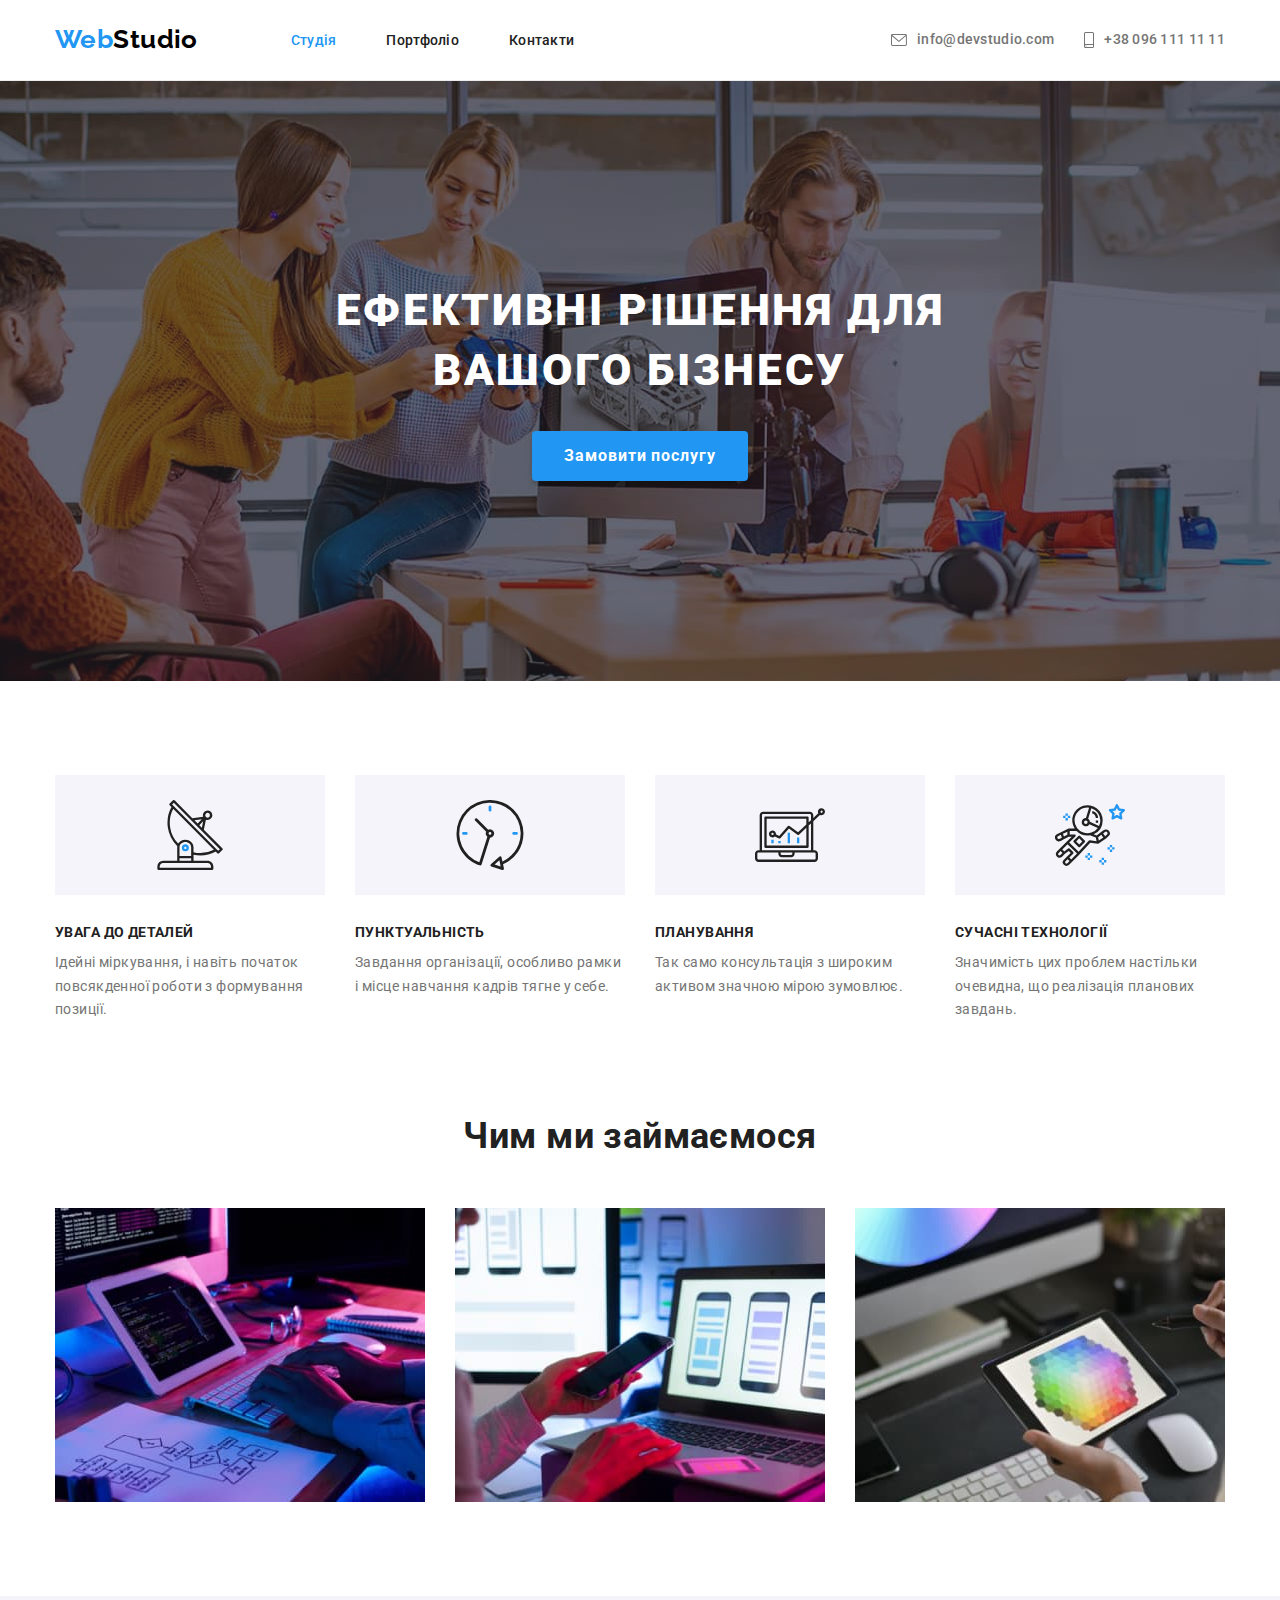
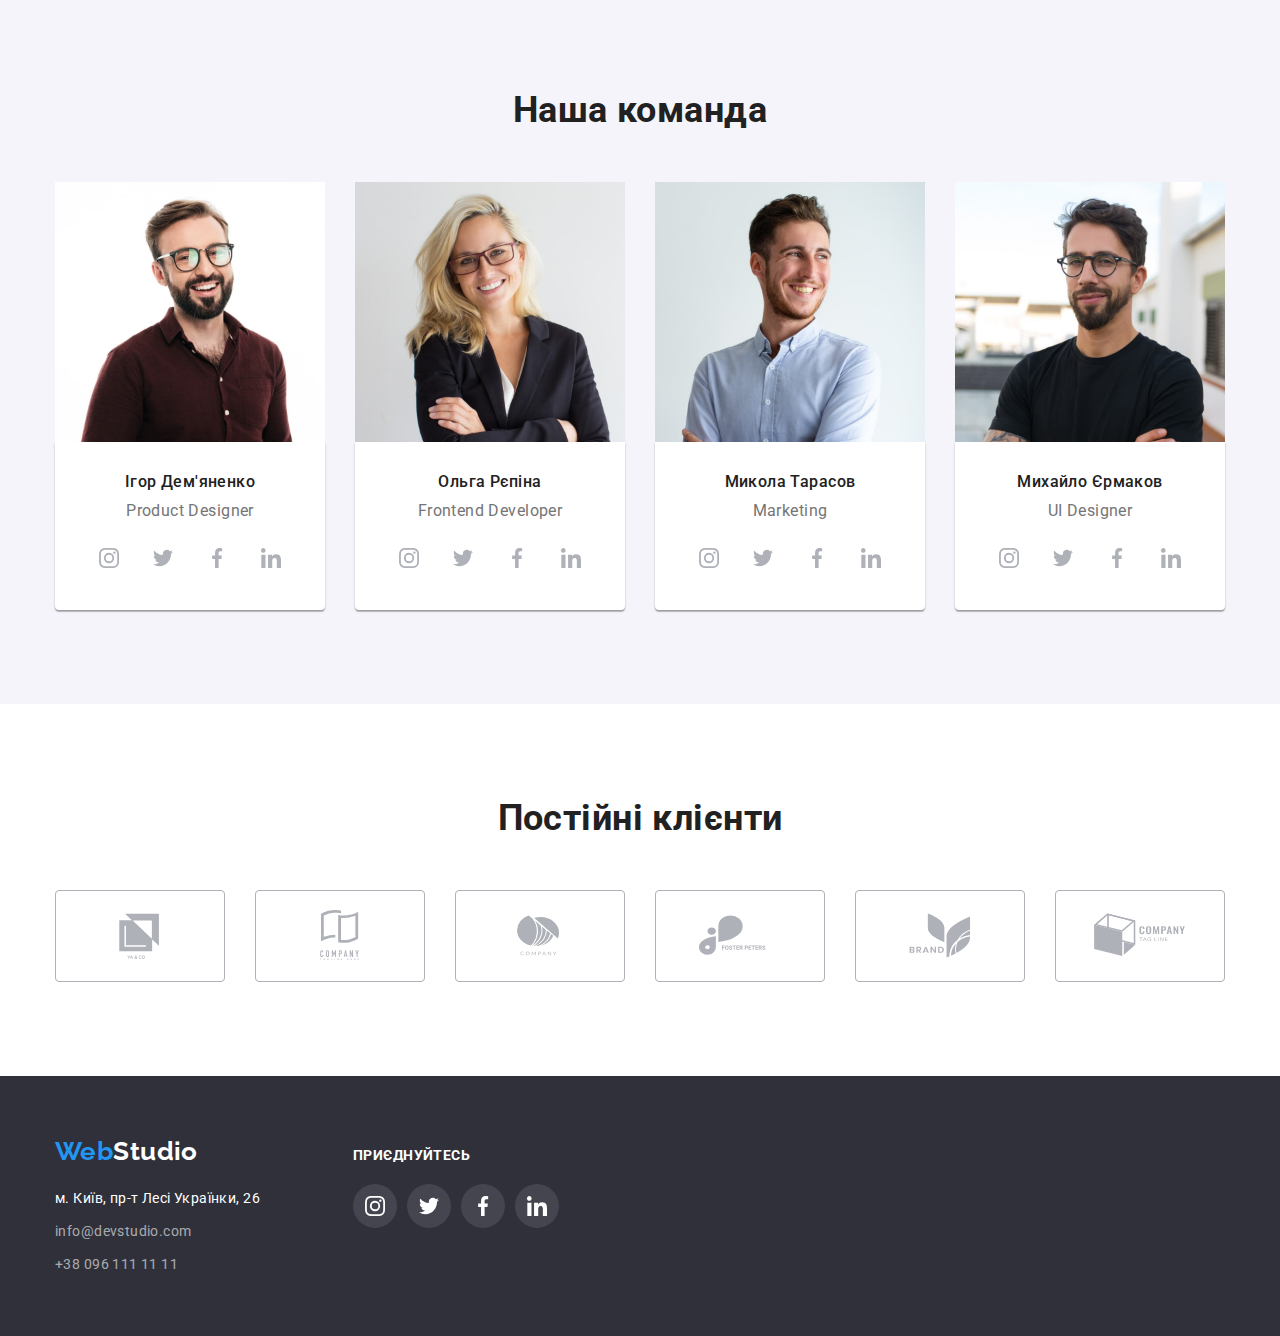
==== commit d692d906: "Виправляє помилки" ====
--- a/index.html
+++ b/index.html
@@ -38,8 +38,7 @@
             <ul class="header-contacts list">
                 <li class="item">
                     <a href="mailto:info@devstudio.com" class="email link">
-                        <svg class="icon"  width="16"
-                        height="12">
+                        <svg class="icon" width="16" height="12">
                             <use href="./images/icons.svg#icon-envelope" />
                         </svg>
                         info@devstudio.com</a>
@@ -67,33 +66,41 @@
                 <h2 class="visually-hidden">Особливості</h2>
                 <ul class="feature-list list">
                     <li class="item">
-                        <svg class="icon" width="70" height="70">
-                            <use href="./images/icons.svg#icon-antenna" />
-                        </svg>
+                        <div class="icon-wrapper">
+                            <svg class="icon" width="70" height="70">
+                                <use href="./images/icons.svg#icon-antenna" />
+                            </svg>
+                        </div>
+
                         <h3 class="title">УВАГА ДО ДЕТАЛЕЙ</h3>
                         <p class="text">Ідейні міркування, і навіть початок повсякденної роботи з формування позиції.
                         </p>
                     </li>
                     <li class="item">
-                        <svg class="icon" width="70" height="70">
-                            <use href="./images/icons.svg#icon-clock" />
-                        </svg>
+                        <div class="icon-wrapper">
+                            <svg class="icon" width="70" height="70">
+                                <use href="./images/icons.svg#icon-clock" />
+                            </svg>
+                        </div>
                         <h3 class="title">ПУНКТУАЛЬНІСТЬ</h3>
                         <p class="text">Завдання організації, особливо рамки і місце навчання кадрів тягне у себе.</p>
                     </li>
 
                     <li class="item">
-                        <svg class="icon" width="70" height="70">
-                            <use href="./images/icons.svg#icon-diagram" />
-                        </svg>
+                        <div class="icon-wrapper">
+                            <svg class="icon" width="70" height="70">
+                                <use href="./images/icons.svg#icon-diagram" />
+                            </svg>
+                        </div>
                         <h3 class="title">ПЛАНУВАННЯ</h3>
                         <p class="text">Так само консультація з широким активом значною мірою зумовлює.</p>
                     </li>
-
-                    <li class="item">
-                        <svg class="icon" width="70" height="70">
-                            <use href="./images/icons.svg#icon-astronaut" />
-                        </svg>
+                    <li class="item">
+                        <div class="icon-wrapper">
+                            <svg class="icon" width="70" height="70">
+                                <use href="./images/icons.svg#icon-astronaut" />
+                            </svg>
+                        </div>
                         <h3 class="title">СУЧАСНІ ТЕХНОЛОГІЇ</h3>
                         <p class="text">Значимість цих проблем настільки очевидна, що реалізація планових завдань.</p>
                     </li>
--- a/css/styles.css
+++ b/css/styles.css
@@ -73,6 +73,7 @@
 }
 
 
+
 /* Styles for Header */
 
 .page-header {
@@ -113,10 +114,6 @@
     align-items: center;
     gap: 50px;
 }
-/* 
-.site-nav .item+.item {
-    margin-left: 50px;
-} */
 
 .site-nav .link {
     padding-top: 32px;
@@ -135,6 +132,7 @@
 
 .header-contacts {
     display: flex;
+    align-items: center;
     margin-left: auto;
     gap: 30px;
 }
@@ -248,6 +246,8 @@
     background: var(--dark-accent-color);
 }
 
+
+
 /* Styles for feature list */
 
 .feature-list {
@@ -259,17 +259,20 @@
     flex-basis: calc((100% - 90px) / 4);
 }
 
+.feature-list .icon-wrapper{
+    display: flex;
+    justify-content: center;
+    align-items: center;   
+    width: 270px;
+    height: 120px;
+    margin-bottom: 30px;
+
+    background: var(--secondary-bg-color);
+}
+
 .feature-list .icon {
     display: block;
-    width: 100%;
-    height: 120px;
-    padding-top: 25px;
-    padding-bottom: 25px;
-    margin-bottom: 30px;
-
-    background: var(--secondary-bg-color);
-}
-
+}
 
 .feature-list .title {
     margin-bottom: 10px;
@@ -294,6 +297,7 @@
 .work-list .item:not(:last-child) {
     margin-right: 30px;
 }
+
 
 
 /* Team section */
@@ -360,7 +364,6 @@
     fill: var(--social-icon-color);
 }
 
-
 .social-item:hover .icon,
 .social-item .link:focus .icon {
     fill: var(--primary-white-color);
@@ -380,15 +383,8 @@
     gap: 30px;
 }
 
-
-/* 
-.client-list .link{
-    width: 170px;
-    height: 92px;
-    padding: 16px 32px;
-}
- */
 .client-list .icon {
+    display: block;
     width: 170px;
     height: 92px;
     padding: 16px 32px;
@@ -405,6 +401,7 @@
 }
 
 
+
 /* Footer */
 
 .page-footer {
@@ -459,6 +456,10 @@
     text-transform: uppercase;
 }
 
+.social-contacts .icon{
+    fill: var(--primary-white-color)
+}
+
 .social-contacts .social-item {
     background: rgba(255, 255, 255, 0.1);
 }
@@ -467,6 +468,10 @@
     background-color: var(--accent-color);
 }
 
+
+
+
+
 /* ================================================== */
 
 /*===    Styles for Portfolio   ===*/
@@ -476,7 +481,6 @@
     justify-content: center;
     margin-bottom: 50px;
 }
-
 
 .filter-list .item:not(:last-child) {
     margin-right: 8px;
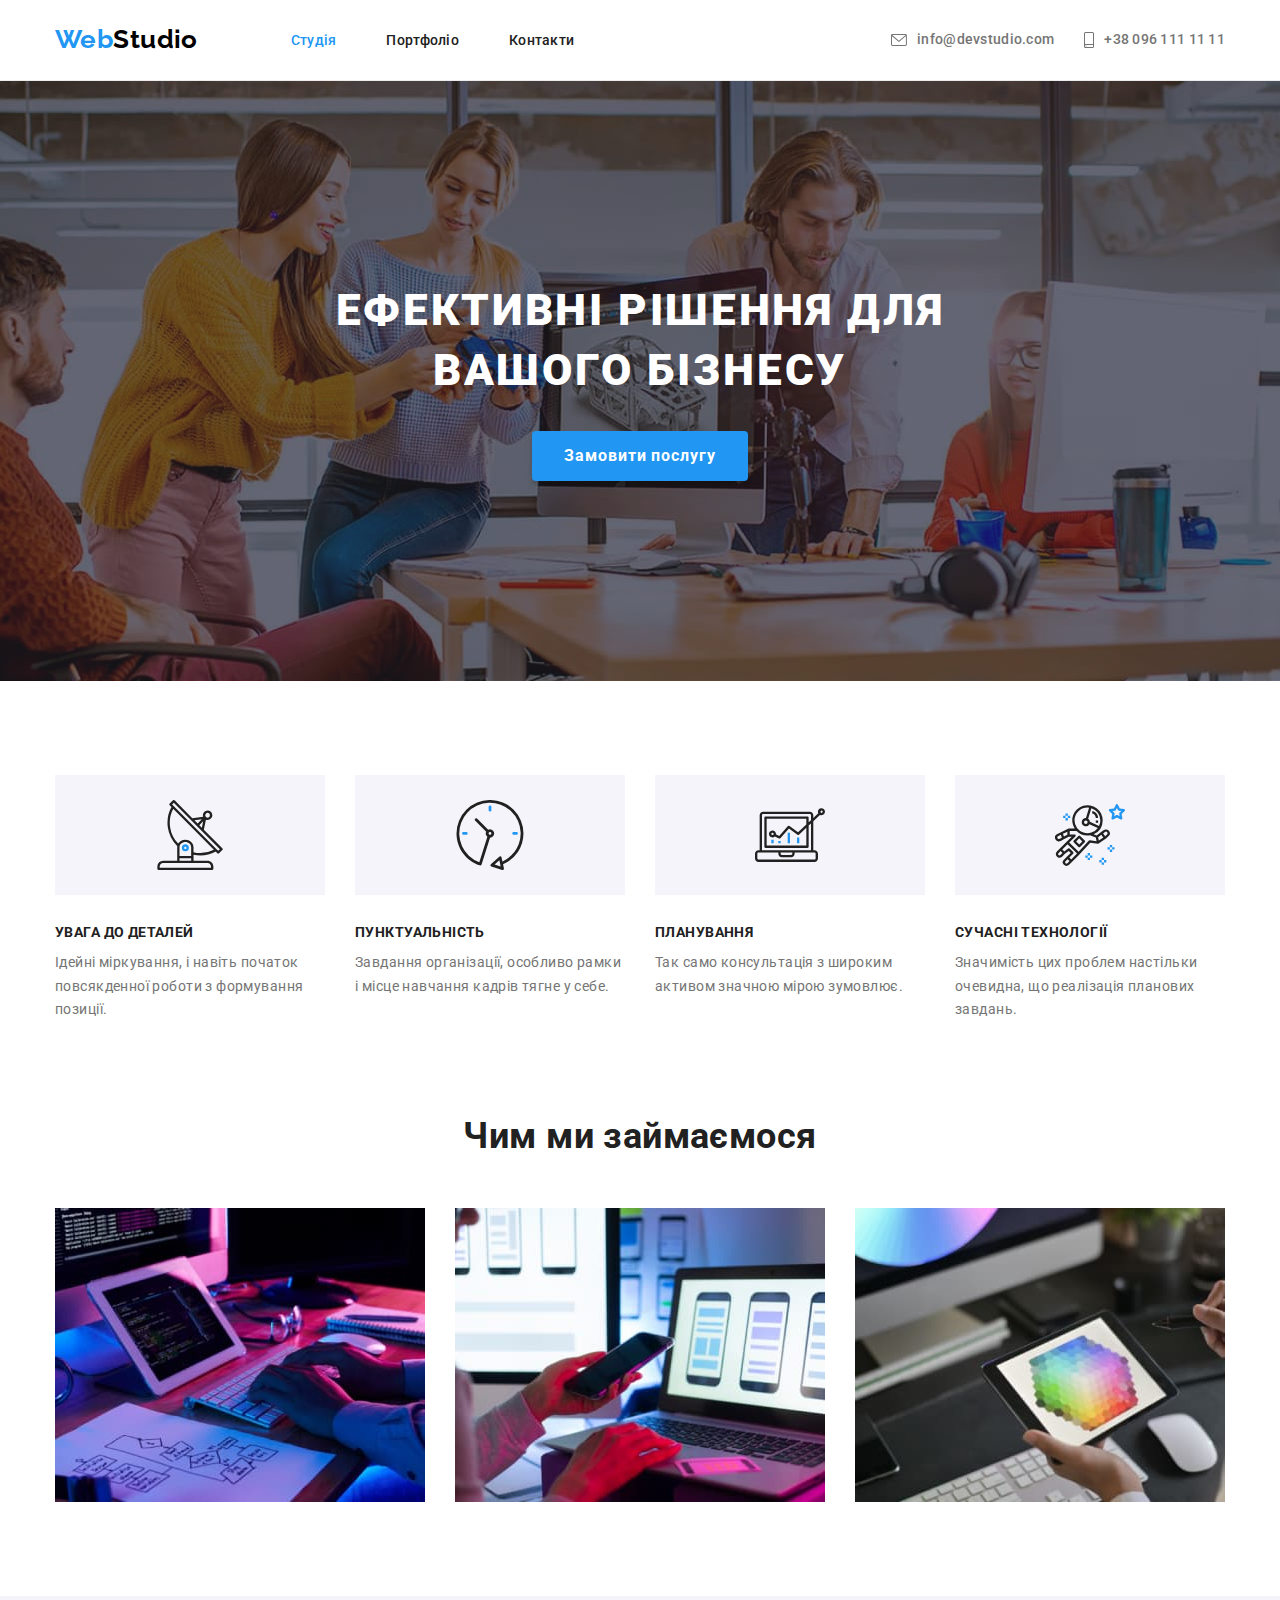
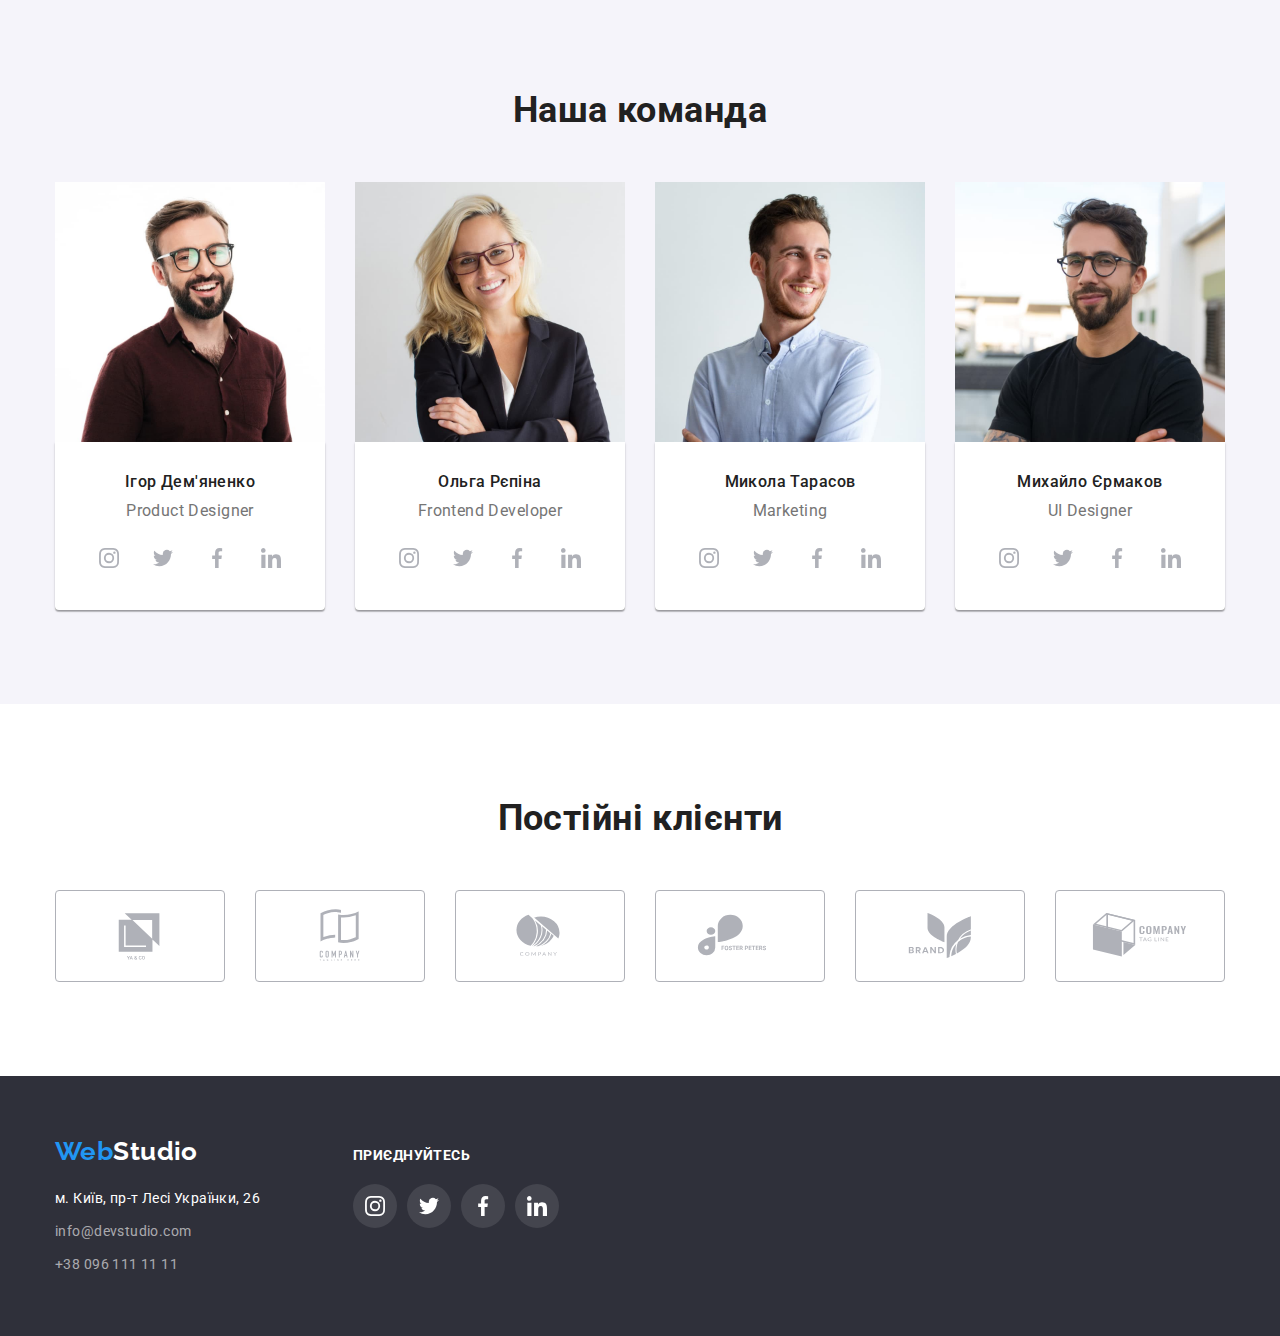
==== commit 0cd9f614: "В секції Постійні клієнти позиціонування svg через flex." ====
--- a/index.html
+++ b/index.html
@@ -297,42 +297,42 @@
                 <ul class="client-list list">
                     <li class="item">
                         <a href="" class="link">
-                            <svg class="icon" width="41" height="47">
+                            <svg class="icon" width="106" height="60">
                                 <use href="./images/icons.svg#icon-client-1" />
                             </svg>
                         </a>
                     </li>
                     <li class="item">
                         <a href="" class="link">
-                            <svg class="icon" width="40" height="52">
+                            <svg class="icon" width="106" height="60">
                                 <use href="./images/icons.svg#icon-client-2" />
                             </svg>
                         </a>
                     </li>
                     <li class="item">
                         <a href="" class="link">
-                            <svg class="icon" width="44" height="42">
+                            <svg class="icon" width="106" height="60">
                                 <use href="./images/icons.svg#icon-client-3" />
                             </svg>
                         </a>
                     </li>
                     <li class="item">
                         <a href="" class="link">
-                            <svg class="icon" width="84" height="41">
+                            <svg class="icon" width="106" height="60">
                                 <use href="./images/icons.svg#icon-client-4" />
                             </svg>
                         </a>
                     </li>
                     <li class="item">
                         <a href="" class="link">
-                            <svg class="icon" width="63" height="45">
+                            <svg class="icon" width="106" height="60">
                                 <use href="./images/icons.svg#icon-client-5" />
                             </svg>
                         </a>
                     </li>
                     <li class="item">
                         <a href="" class="link">
-                            <svg class="icon" width="94" height="44">
+                            <svg class="icon" width="106" height="60">
                                 <use href="./images/icons.svg#icon-client-6" />
                             </svg>
                         </a>
--- a/css/styles.css
+++ b/css/styles.css
@@ -259,10 +259,10 @@
     flex-basis: calc((100% - 90px) / 4);
 }
 
-.feature-list .icon-wrapper{
+.feature-list .icon-wrapper {
     display: flex;
     justify-content: center;
-    align-items: center;   
+    align-items: center;
     width: 270px;
     height: 120px;
     margin-bottom: 30px;
@@ -383,19 +383,26 @@
     gap: 30px;
 }
 
+.client-list .link {
+    width: 170px;
+    height: 92px;
+    border: 1px solid #AFB1B8;
+    border-radius: 4px;
+
+    display: flex;
+    justify-content: center;
+    align-items: center;
+}
+
 .client-list .icon {
     display: block;
-    width: 170px;
-    height: 92px;
-    padding: 16px 32px;
-    border: 1px solid #AFB1B8;
-    border-radius: 4px;
 
     fill: var(--social-icon-color);
     background-color: var(--primary-white-color);
 }
 
-.client-list .icon:hover {
+.client-list .item:hover .icon,
+.client-list .item:hover .link {
     fill: var(--accent-color);
     border-color: var(--accent-color);
 }
@@ -456,7 +463,7 @@
     text-transform: uppercase;
 }
 
-.social-contacts .icon{
+.social-contacts .icon {
     fill: var(--primary-white-color)
 }
 
